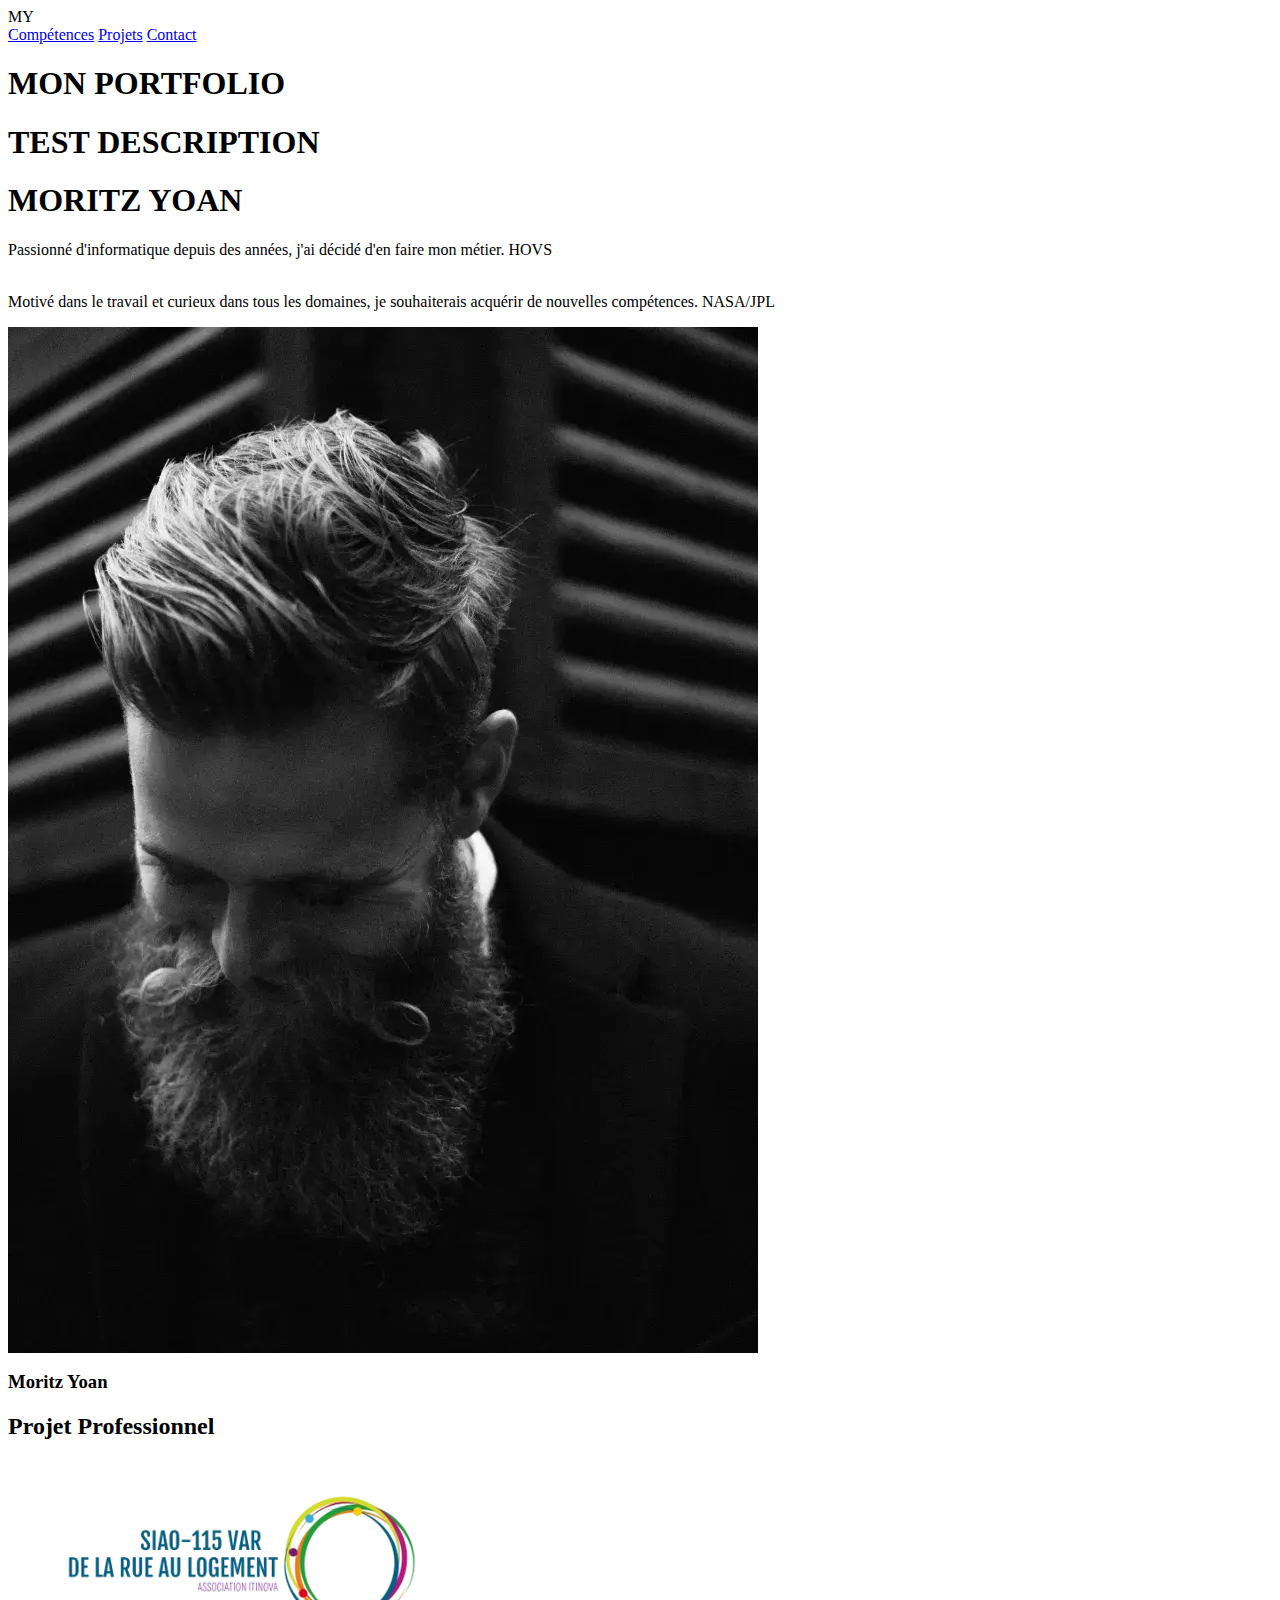
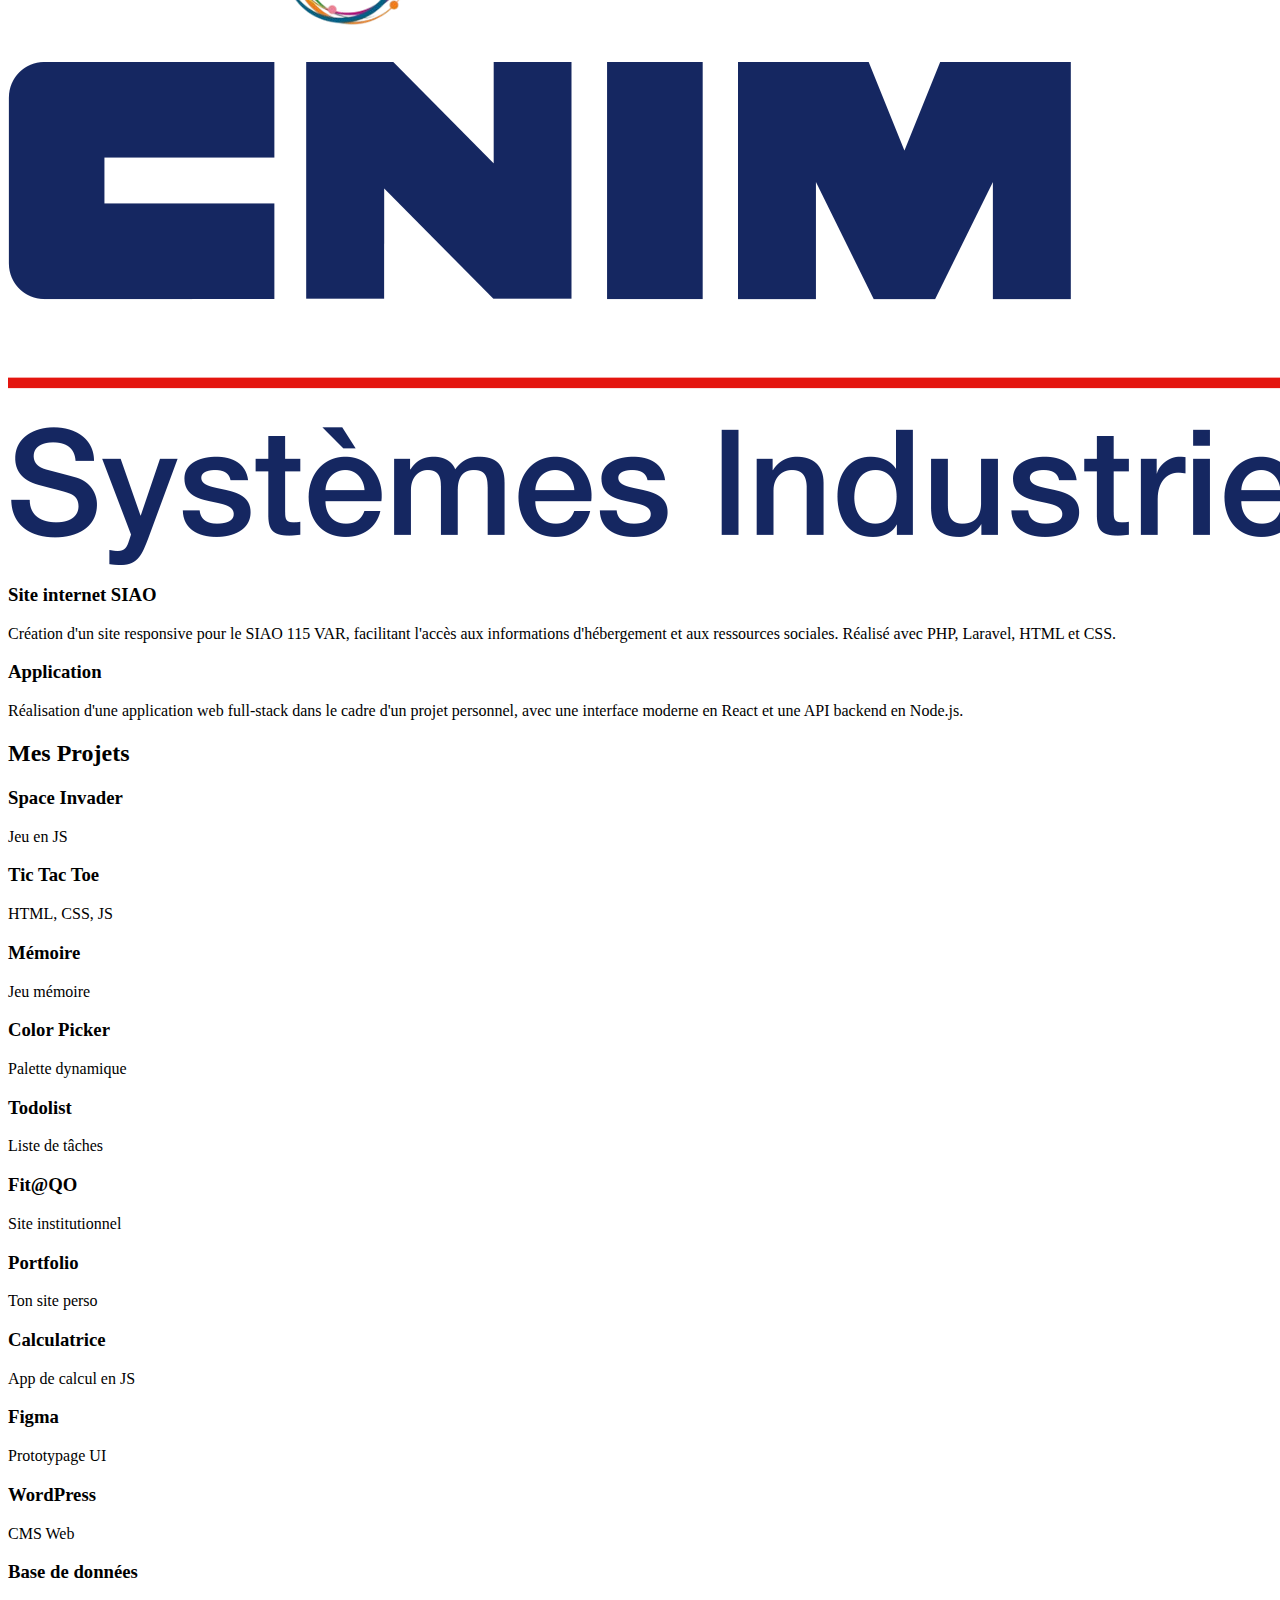
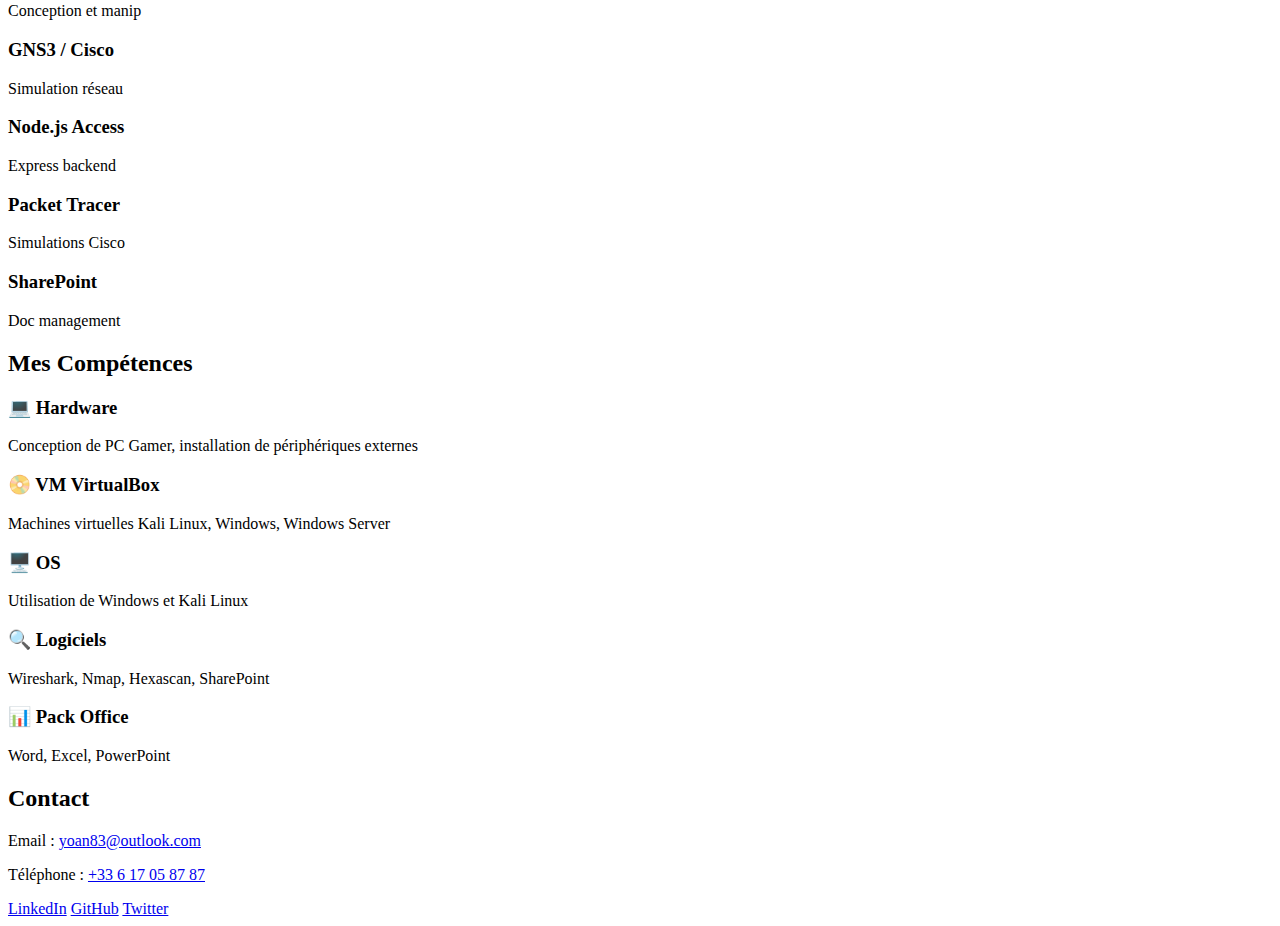
==== index.html @ 1854c8d6 "maj" ====
<html lang="fr">
<!DOCTYPE html>
<head>
    <meta charset="UTF-8">
    <meta name="viewport" content="width=device-width, initial-scale=1.0">
    <title>Portfolio - Votre Nom</title>
    <link rel="stylesheet" href="style.css">
    <link rel="stylesheet" href="https://unpkg.com/swiper/swiper-bundle.min.css" />
    <link rel="preconnect" href="https://fonts.googleapis.com">
    <link rel="preconnect" href="https://fonts.gstatic.com" crossorigin>
    <link href="https://fonts.googleapis.com/css2?family=Dancing+Script:wght@400..700&family=Open+Sans:ital,wght@0,300..800;1,300..800&display=swap" rel="stylesheet">
    <link href="https://fonts.googleapis.com/css2?family=Space+Grotesk:wght@400;600&display=swap" rel="stylesheet">
</head>
<body>
    <div class="arriere_plan">
        <div class="section_principal">

            <!-- SIDEBAR NAVIGATION -->
            <aside class="nav-column">
                <div class="logo">MY</div>
                <nav class="nav-links">
                    <a href="#competences">Compétences</a>
                    <a href="#projets">Projets</a>
                    <a href="#contact">Contact</a>
                </nav>
            </aside>

            <!-- TITRE -->
            
            <section class="section_titre">
                <h1 id="titre">MON PORTFOLIO<h1>
                <h1 id="sous_titre">TEST DESCRIPTION</h1>
                <h1 id="nom">MORITZ YOAN</h1>
            </section>

            <!-- PRESENTATION -->

            <section class="section_presentation">
                <div class="column-1">
                    <p id="presentation_1">
                        Passionné d'informatique depuis des années, j'ai décidé d'en faire mon métier. 
                        <span class="font_pwklpjrm">HOVS</span>
                    </p>
                    <p id="presentation_2">
                        <br>Motivé dans le travail et curieux dans tous les domaines, je souhaiterais acquérir de nouvelles compétences.                    
                        <span class="font_pwklpjrm">NASA/JPL</span>
                    </p>
                </div>
                <div class="column-2"></div>
                <div class="column-3">
                    <div class="profile-box">
                        <img src="/Image/HOVS-Portrait.webp" alt="Photo de Moritz Yoan" class="profile-pic" />
                        <h3>Moritz Yoan</h3>
                    </div>
                </div>
            </section>

            <!-- EXPERIENCE PRO -->

            <section class="section_pro">

                <div class="title_pro">
                    <h2>Projet Professionnel</h2>
                </div>
                
                <section class="carousel">
                    <div class="carousel-wrapper">
                      <div class="carousel-slide"><img src="/Image/logo_SIAO.png" alt="Projet 1"></div>
                      <div class="carousel-slide"><img src="/Image/CSI.png" alt="Projet 2"></div>
                    </div>
                </section>
                  

                <section class="section_projet_pro">
                    <div class="grid-item">
                      <h3>Site internet SIAO</h3>
                      <p>Création d'un site responsive pour le SIAO 115 VAR, facilitant l'accès aux informations d'hébergement et aux ressources sociales.
                        Réalisé avec PHP, Laravel, HTML et CSS.</p>
                    </div>
                    <div class="grid-item">
                      <h3>Application</h3>
                      <p>Réalisation d'une application web full-stack dans le cadre d'un projet personnel, avec une interface moderne en React et une API backend en Node.js.</p>
                    </div>
                </section>

            </section>

            <!-- SCOOL -->

            <section class="section_scool">

                <div class="section_mes_projet">
                    <h2 class="section-title">Mes Projets</h2>

                    <div class="grid">
                        <div class="grid-item"><h3>Space Invader</h3><p>Jeu en JS</p></div>
                        <div class="grid-item"><h3>Tic Tac Toe</h3><p>HTML, CSS, JS</p></div>
                        <div class="grid-item"><h3>Mémoire</h3><p>Jeu mémoire</p></div>
                        <div class="grid-item"><h3>Color Picker</h3><p>Palette dynamique</p></div>
                        <div class="grid-item"><h3>Todolist</h3><p>Liste de tâches</p></div>
                        <div class="grid-item"><h3>Fit@QO</h3><p>Site institutionnel</p></div>
                        <div class="grid-item"><h3>Portfolio</h3><p>Ton site perso</p></div>
                        <div class="grid-item"><h3>Calculatrice</h3><p>App de calcul en JS</p></div>
                        <div class="grid-item"><h3>Figma</h3><p>Prototypage UI</p></div>
                        <div class="grid-item"><h3>WordPress</h3><p>CMS Web</p></div>
                        <div class="grid-item"><h3>Base de données</h3><p>Conception et manip</p></div>
                        <div class="grid-item"><h3>GNS3 / Cisco</h3><p>Simulation réseau</p></div>
                        <div class="grid-item"><h3>Node.js Access</h3><p>Express backend</p></div>
                        <div class="grid-item"><h3>Packet Tracer</h3><p>Simulations Cisco</p></div>
                        <div class="grid-item"><h3>SharePoint</h3><p>Doc management</p></div>
                    </div>
                </div>
            </section>
            
            <!-- MES COMPETENCES -->

            <section class="section_competence">
                <div class="competences">
                    <h2 class="section-title">Mes Compétences</h2>
                    <div class="grid">
                        <div class="grid-item">
                            <h3>💻 Hardware</h3>
                            <p>Conception de PC Gamer, installation de périphériques externes</p>
                        </div>
                        <div class="grid-item">
                            <h3>📀 VM VirtualBox</h3>
                            <p>Machines virtuelles Kali Linux, Windows, Windows Server</p>
                        </div>
                        <div class="grid-item">
                            <h3>🖥️ OS</h3>
                            <p>Utilisation de Windows et Kali Linux</p>
                        </div>
                        <div class="grid-item">
                            <h3>🔍 Logiciels</h3>
                            <p>Wireshark, Nmap, Hexascan, SharePoint</p>
                        </div>
                        <div class="grid-item">
                            <h3>📊 Pack Office</h3>
                            <p>Word, Excel, PowerPoint</p>
                        </div>
                    </div>
                </div>
            </section>
            

            
            
            <!-- CONTACT -->
            <footer class="footer" id="contact">
                <h2>Contact</h2>
                <p>Email : <a href="mailto:yoan83@outlook.com">yoan83@outlook.com</a></p>
                <p>Téléphone : <a href="tel:+33617058787">+33 6 17 05 87 87</a></p>
                <div class="socials">
                    <a href="https://linkedin.com/in/moritzyoan" target="_blank">LinkedIn</a>
                    <a href="https://github.com/moritzyoan" target="_blank">GitHub</a>
                    <a href="https://twitter.com/moritzyoan" target="_blank">Twitter</a>
                </div>
            </footer>
        </div>
    </div>
    <script src="https://unpkg.com/swiper/swiper-bundle.min.js"></script>
    <script src="https://cdnjs.cloudflare.com/ajax/libs/gsap/3.12.2/gsap.min.js"></script>
    <script src="script.js"></script>
</body> 
</html>
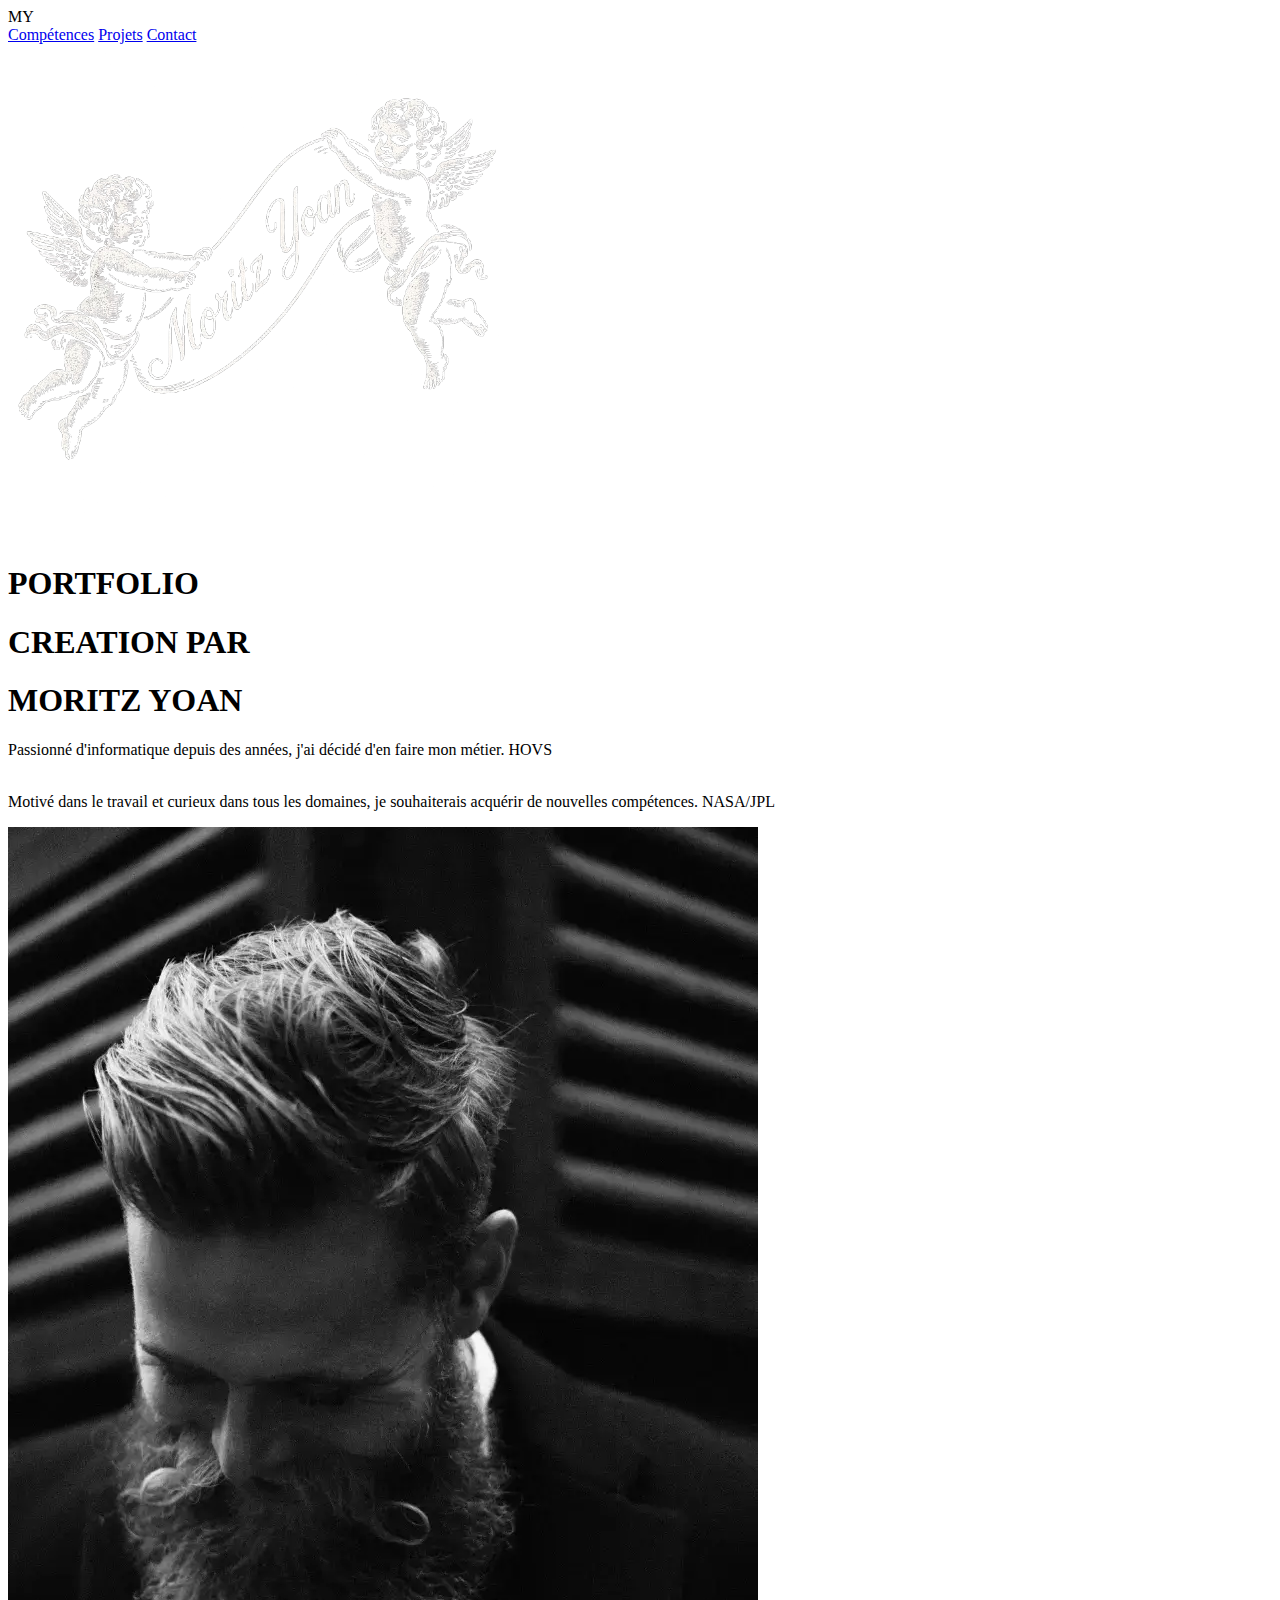
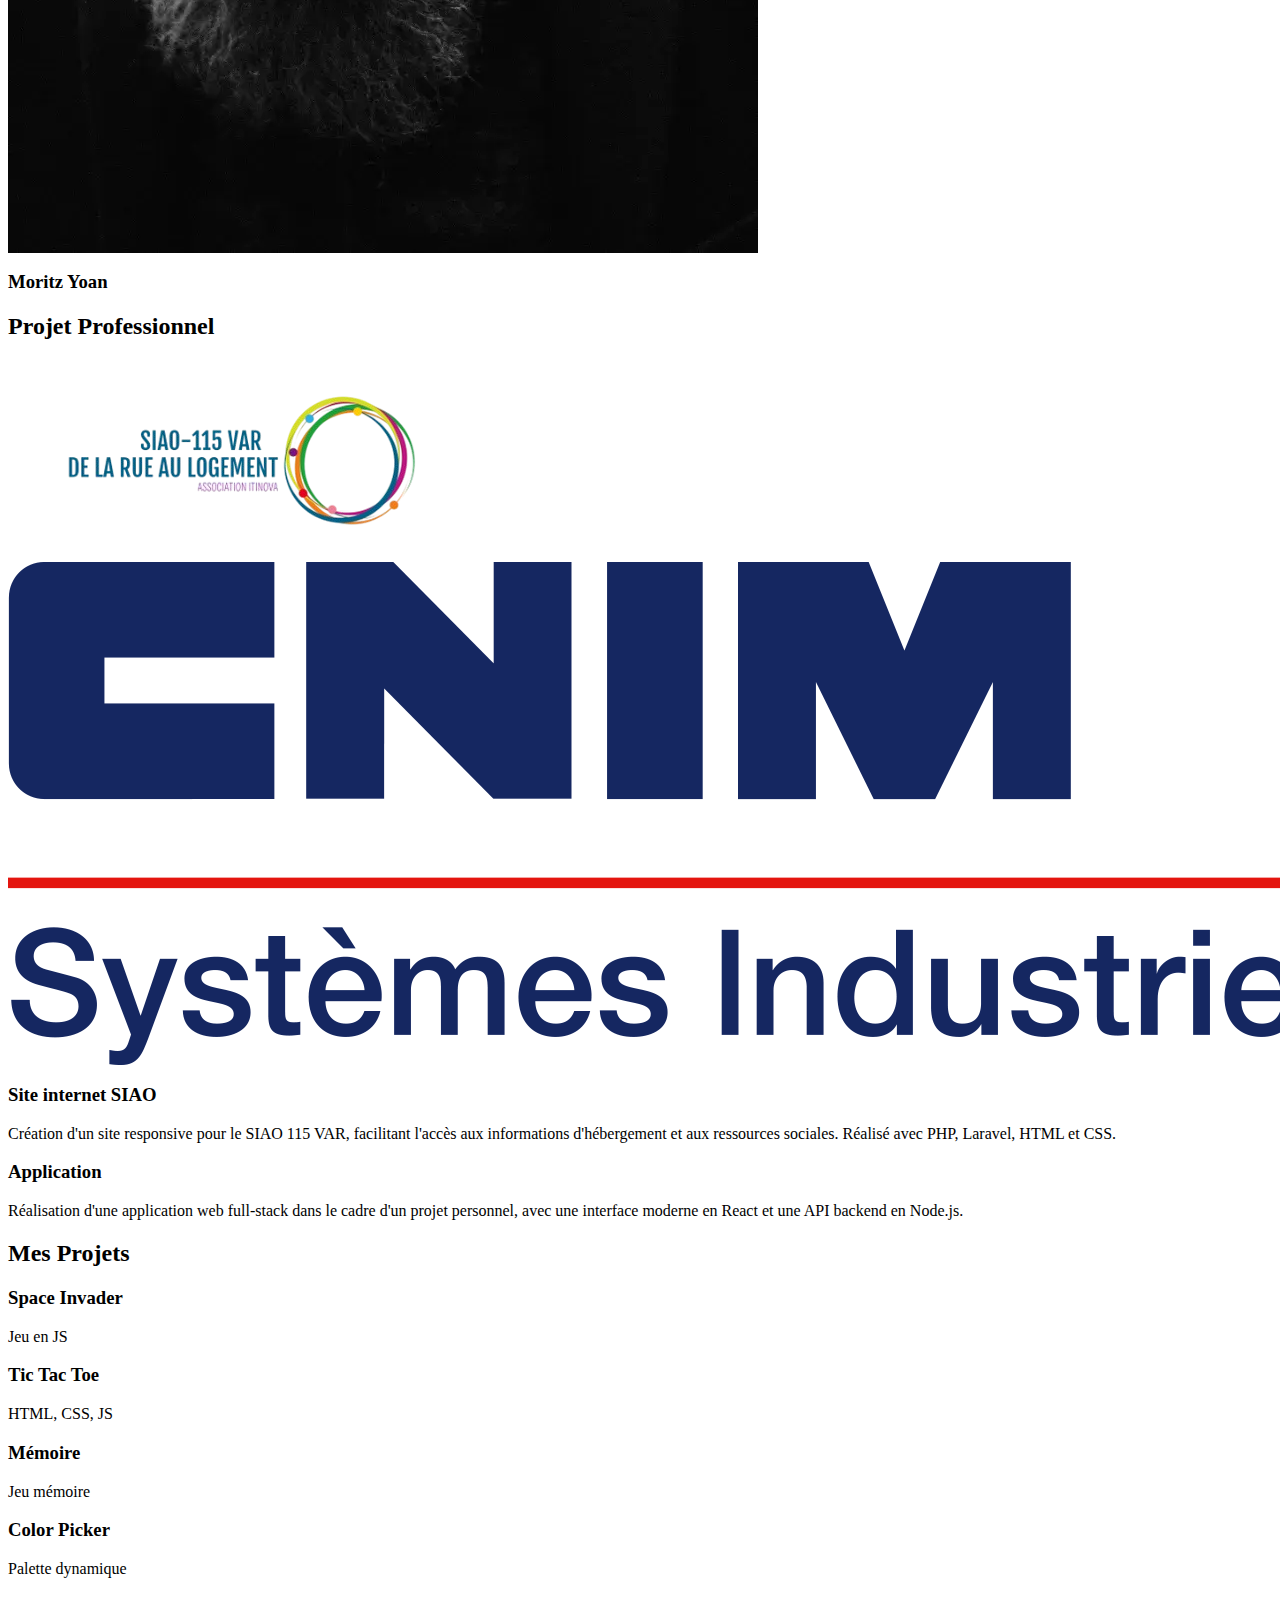
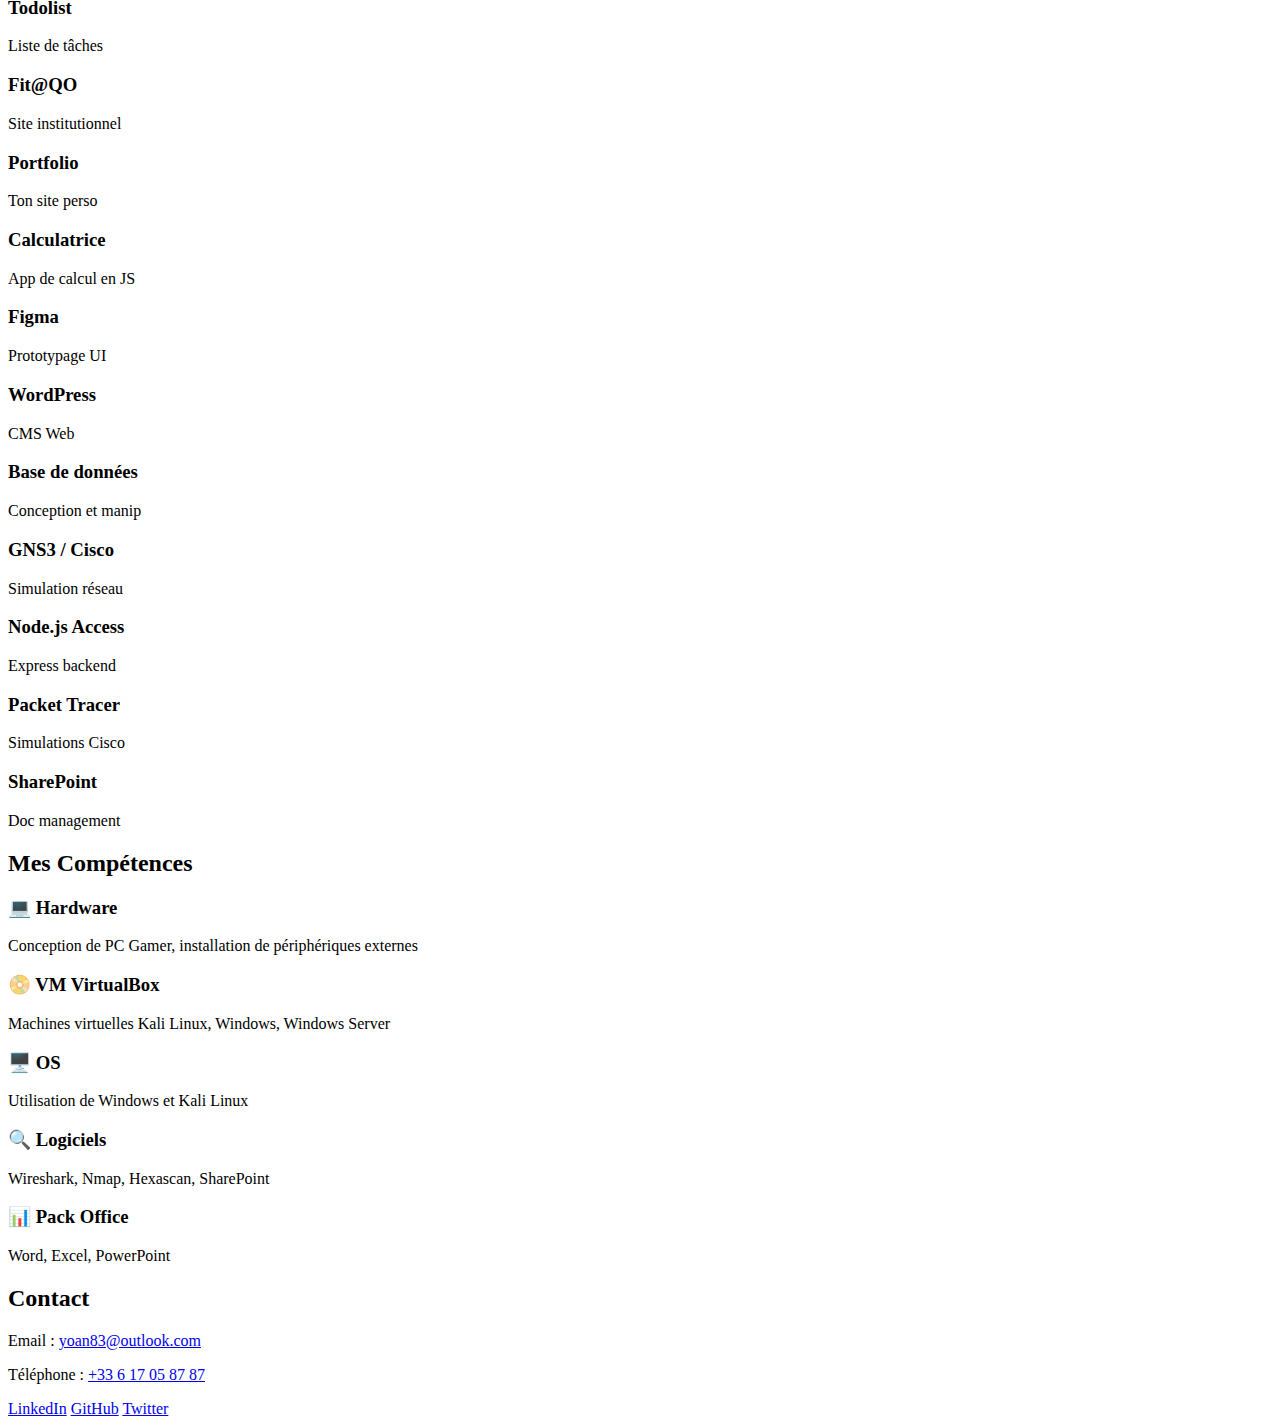
==== commit 6b214915: "maj" ====
--- a/index.html
+++ b/index.html
@@ -25,11 +25,15 @@
                 </nav>
             </aside>
 
+            <section class="logo">
+                <img src="/Image/Logo1.png">
+            </section>
+
             <!-- TITRE -->
             
             <section class="section_titre">
-                <h1 id="titre">MON PORTFOLIO<h1>
-                <h1 id="sous_titre">TEST DESCRIPTION</h1>
+                <h1 id="titre">PORTFOLIO<h1>
+                <h1 id="sous_titre">CREATION PAR</h1>
                 <h1 id="nom">MORITZ YOAN</h1>
             </section>
 
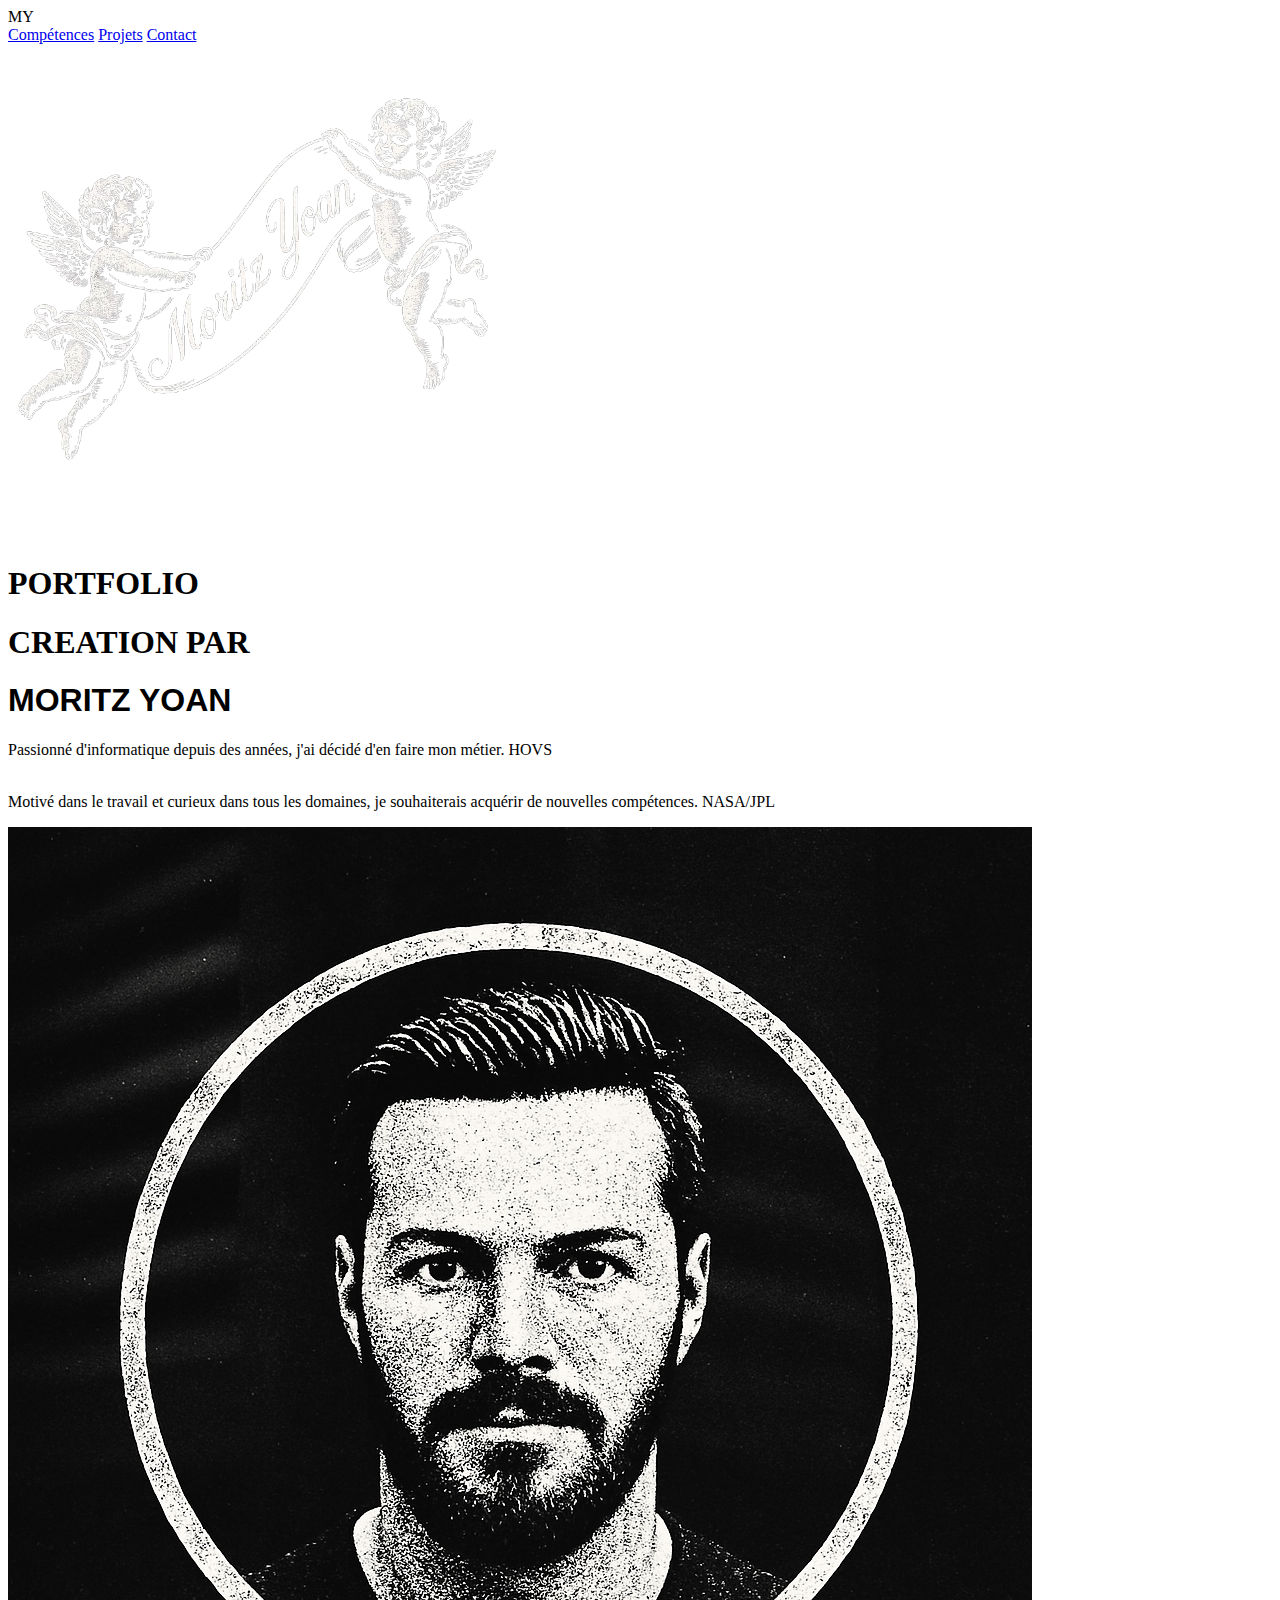
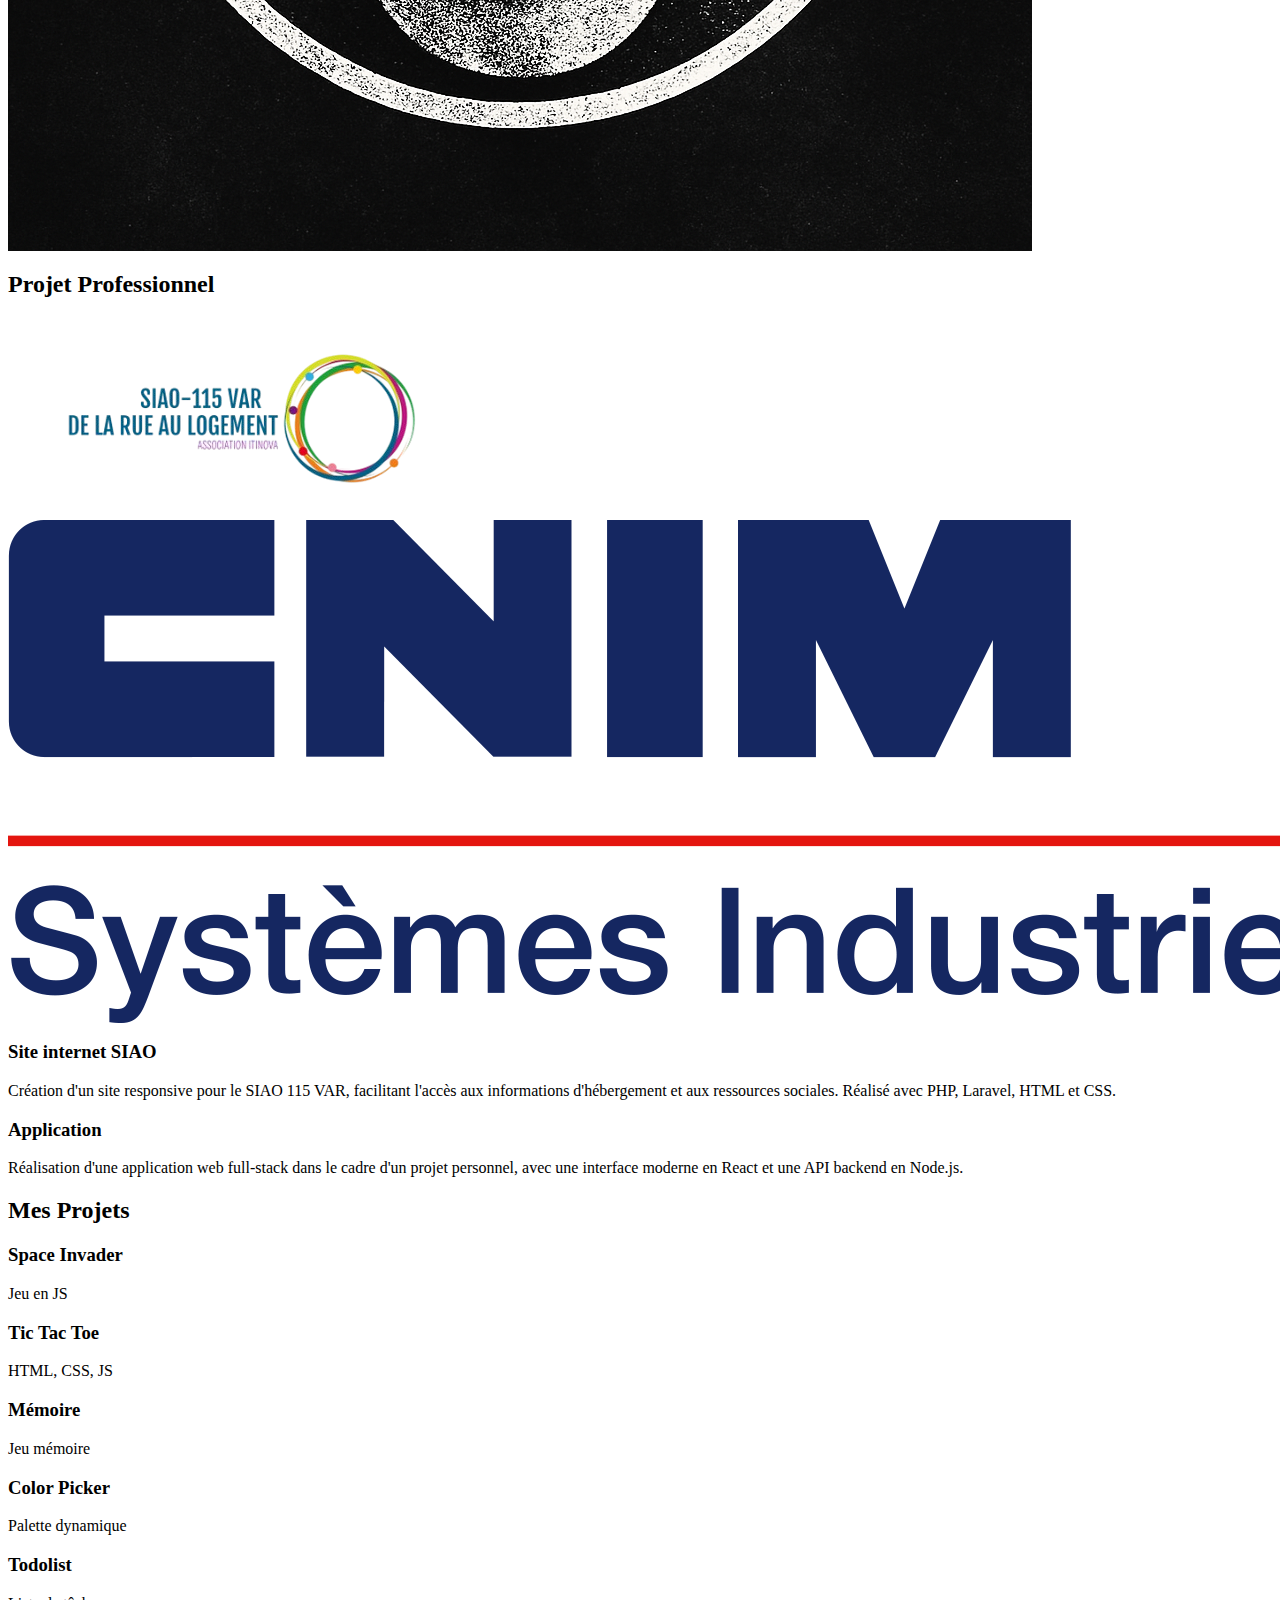
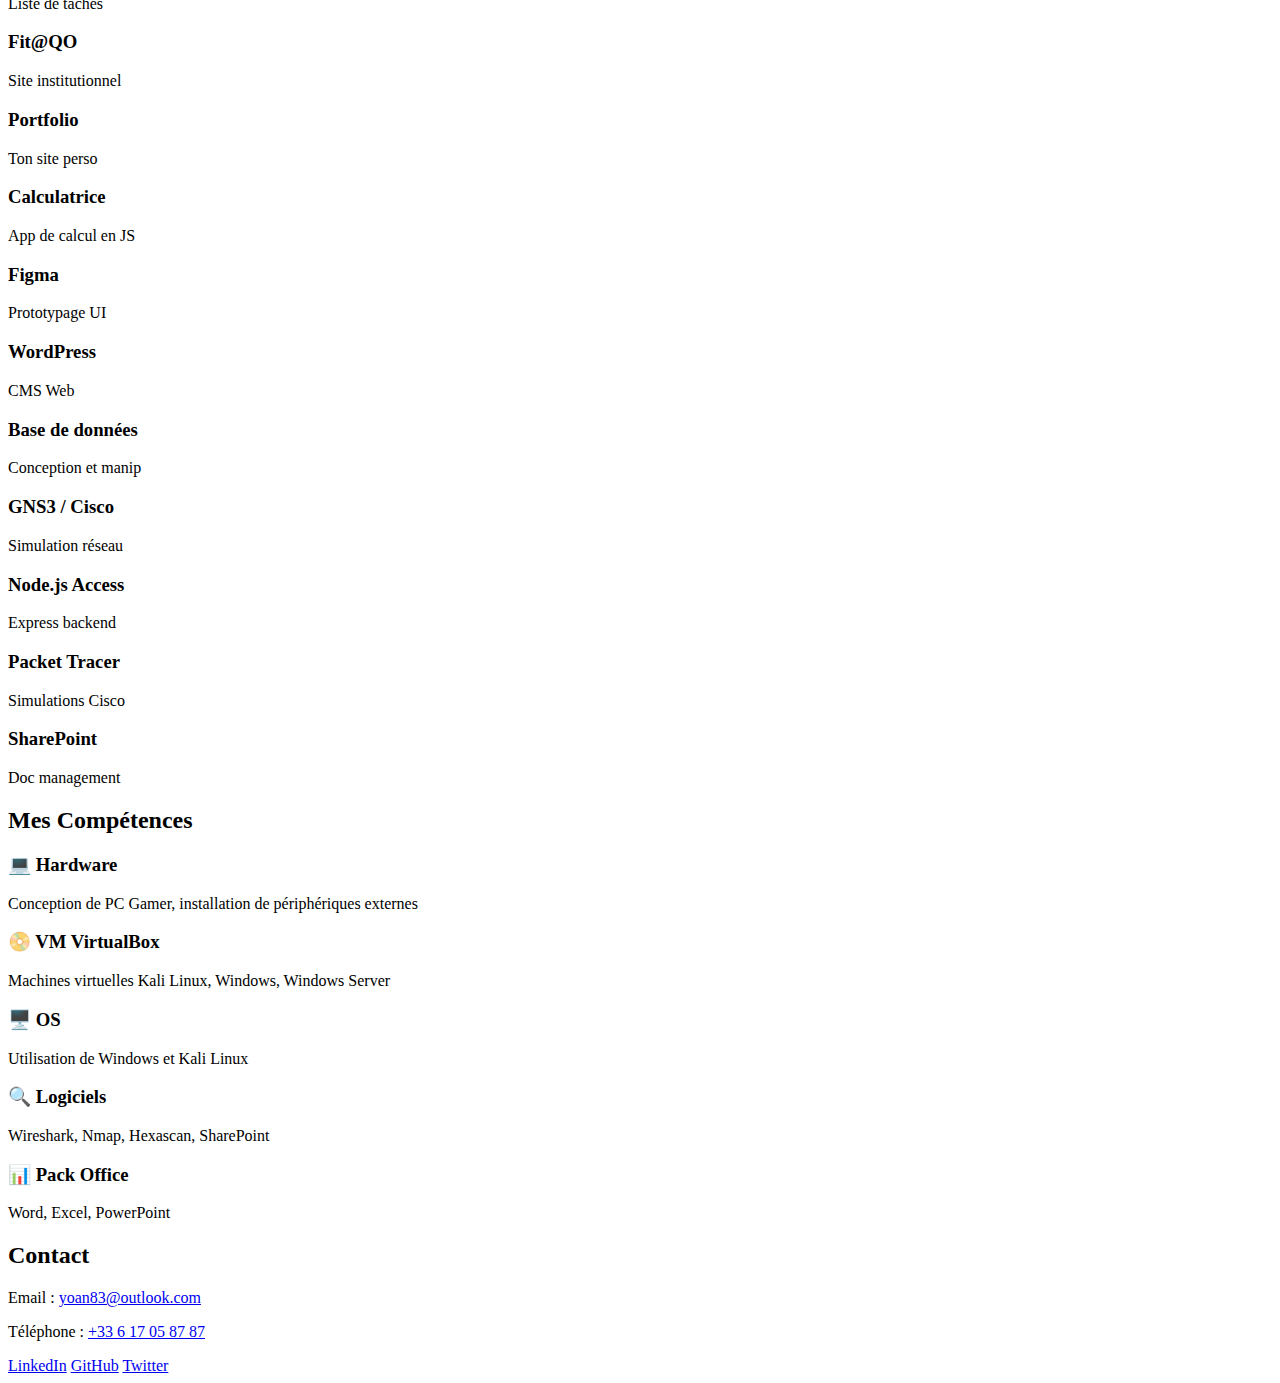
==== commit 062a4bf9: "maj" ====
--- a/index.html
+++ b/index.html
@@ -3,13 +3,10 @@
 <head>
     <meta charset="UTF-8">
     <meta name="viewport" content="width=device-width, initial-scale=1.0">
-    <title>Portfolio - Votre Nom</title>
+    <title>Logo Stylisé</title>
+    <title>Portfolio MORITZ Yoan</title>
     <link rel="stylesheet" href="style.css">
-    <link rel="stylesheet" href="https://unpkg.com/swiper/swiper-bundle.min.css" />
-    <link rel="preconnect" href="https://fonts.googleapis.com">
-    <link rel="preconnect" href="https://fonts.gstatic.com" crossorigin>
-    <link href="https://fonts.googleapis.com/css2?family=Dancing+Script:wght@400..700&family=Open+Sans:ital,wght@0,300..800;1,300..800&display=swap" rel="stylesheet">
-    <link href="https://fonts.googleapis.com/css2?family=Space+Grotesk:wght@400;600&display=swap" rel="stylesheet">
+    <link rel="stylesheet" href="/stylesheet.css">
 </head>
 <body>
     <div class="arriere_plan">
@@ -32,9 +29,10 @@
             <!-- TITRE -->
             
             <section class="section_titre">
+
                 <h1 id="titre">PORTFOLIO<h1>
                 <h1 id="sous_titre">CREATION PAR</h1>
-                <h1 id="nom">MORITZ YOAN</h1>
+                <h1 id="nom" style="font-family: 'PP Playground', sans-serif;">MORITZ YOAN</h1>
             </section>
 
             <!-- PRESENTATION -->
@@ -53,8 +51,7 @@
                 <div class="column-2"></div>
                 <div class="column-3">
                     <div class="profile-box">
-                        <img src="/Image/HOVS-Portrait.webp" alt="Photo de Moritz Yoan" class="profile-pic" />
-                        <h3>Moritz Yoan</h3>
+                        <img src="/Image/profil.png" alt="Photo de Moritz Yoan" class="profile-pic" />
                     </div>
                 </div>
             </section>
--- a/stylesheet.css
+++ b/stylesheet.css
@@ -0,0 +1,27 @@
+@font-face {
+    font-family: 'PP Playground';
+    src: url('PPPlayground-Light.woff2') format('woff2'),
+        url('PPPlayground-Light.woff') format('woff');
+    font-weight: 300;
+    font-style: italic;
+    font-display: swap;
+}
+
+@font-face {
+    font-family: 'PP Playground';
+    src: url('PPPlayground-Medium.woff2') format('woff2'),
+        url('PPPlayground-Medium.woff') format('woff');
+    font-weight: 500;
+    font-style: italic;
+    font-display: swap;
+}
+
+@font-face {
+    font-family: 'PP Playground';
+    src: url('PPPlayground-Thin.woff2') format('woff2'),
+        url('PPPlayground-Thin.woff') format('woff');
+    font-weight: 100;
+    font-style: italic;
+    font-display: swap;
+}
+
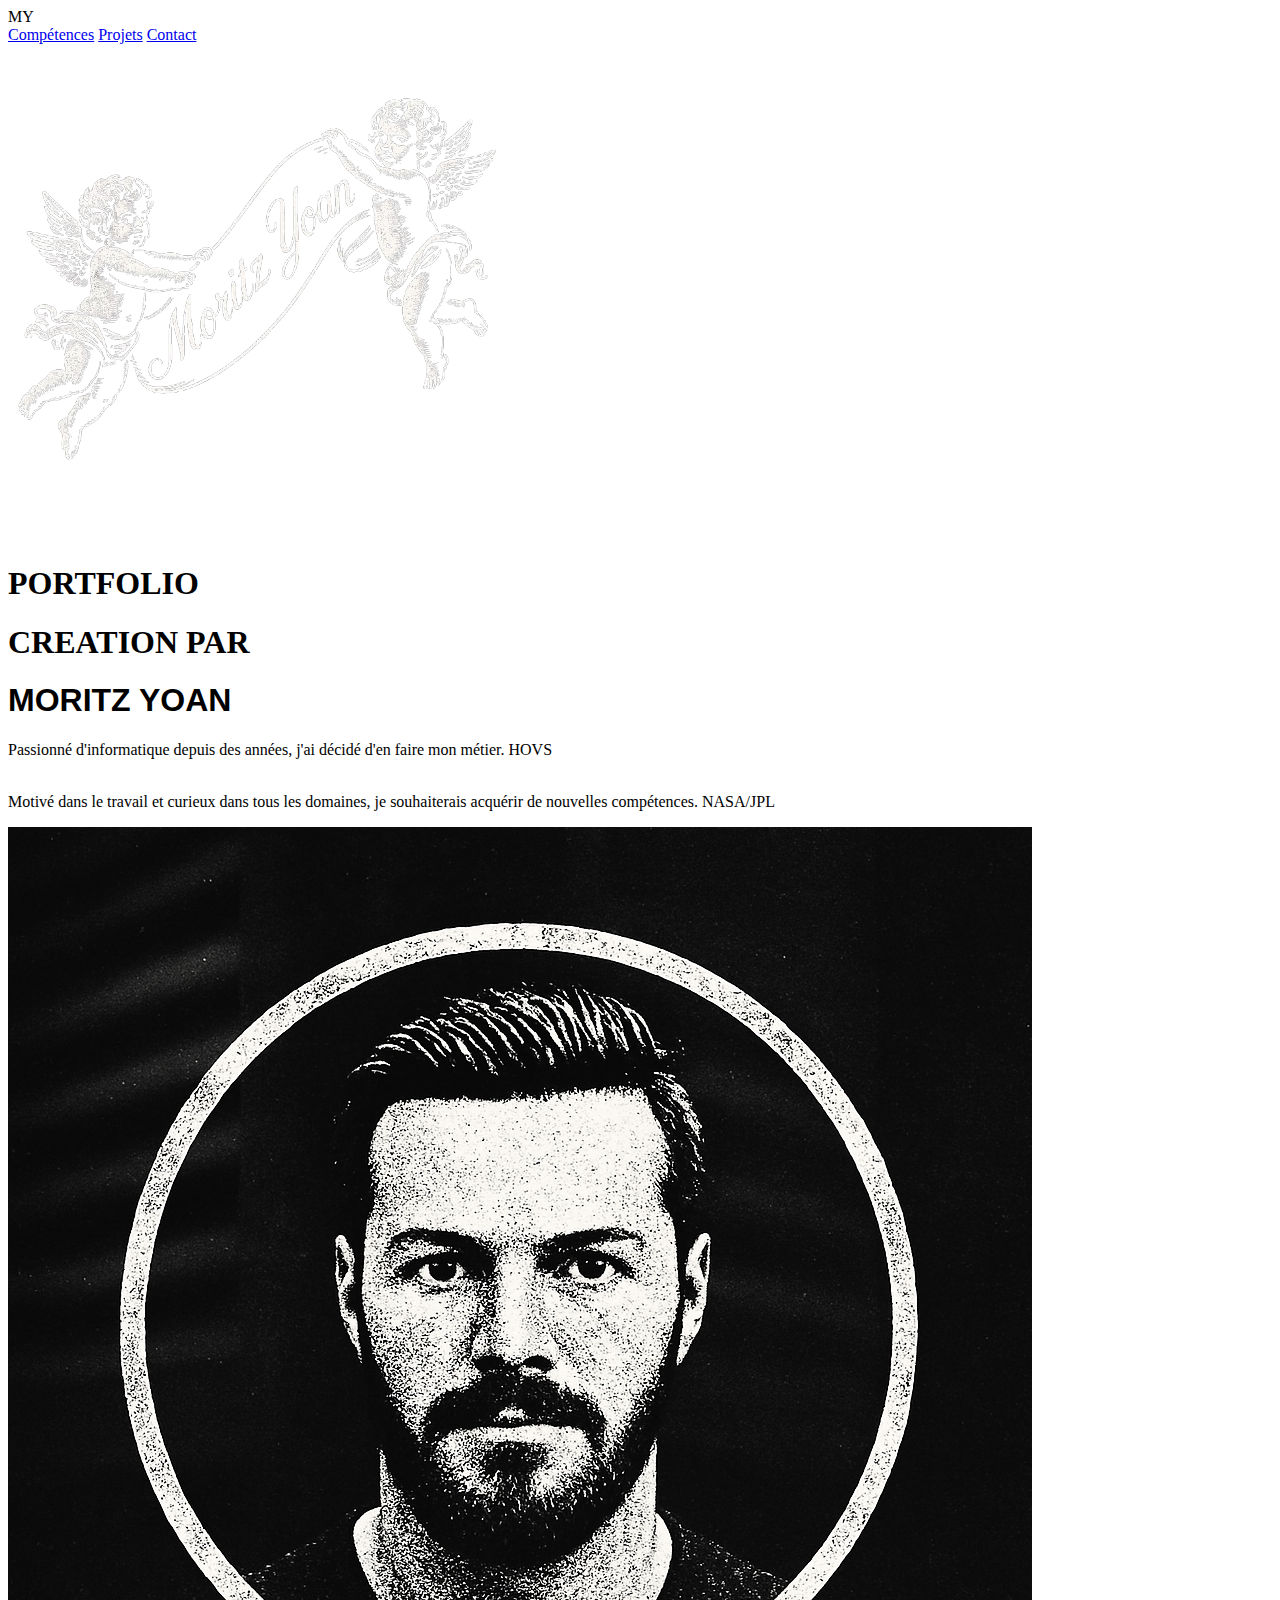
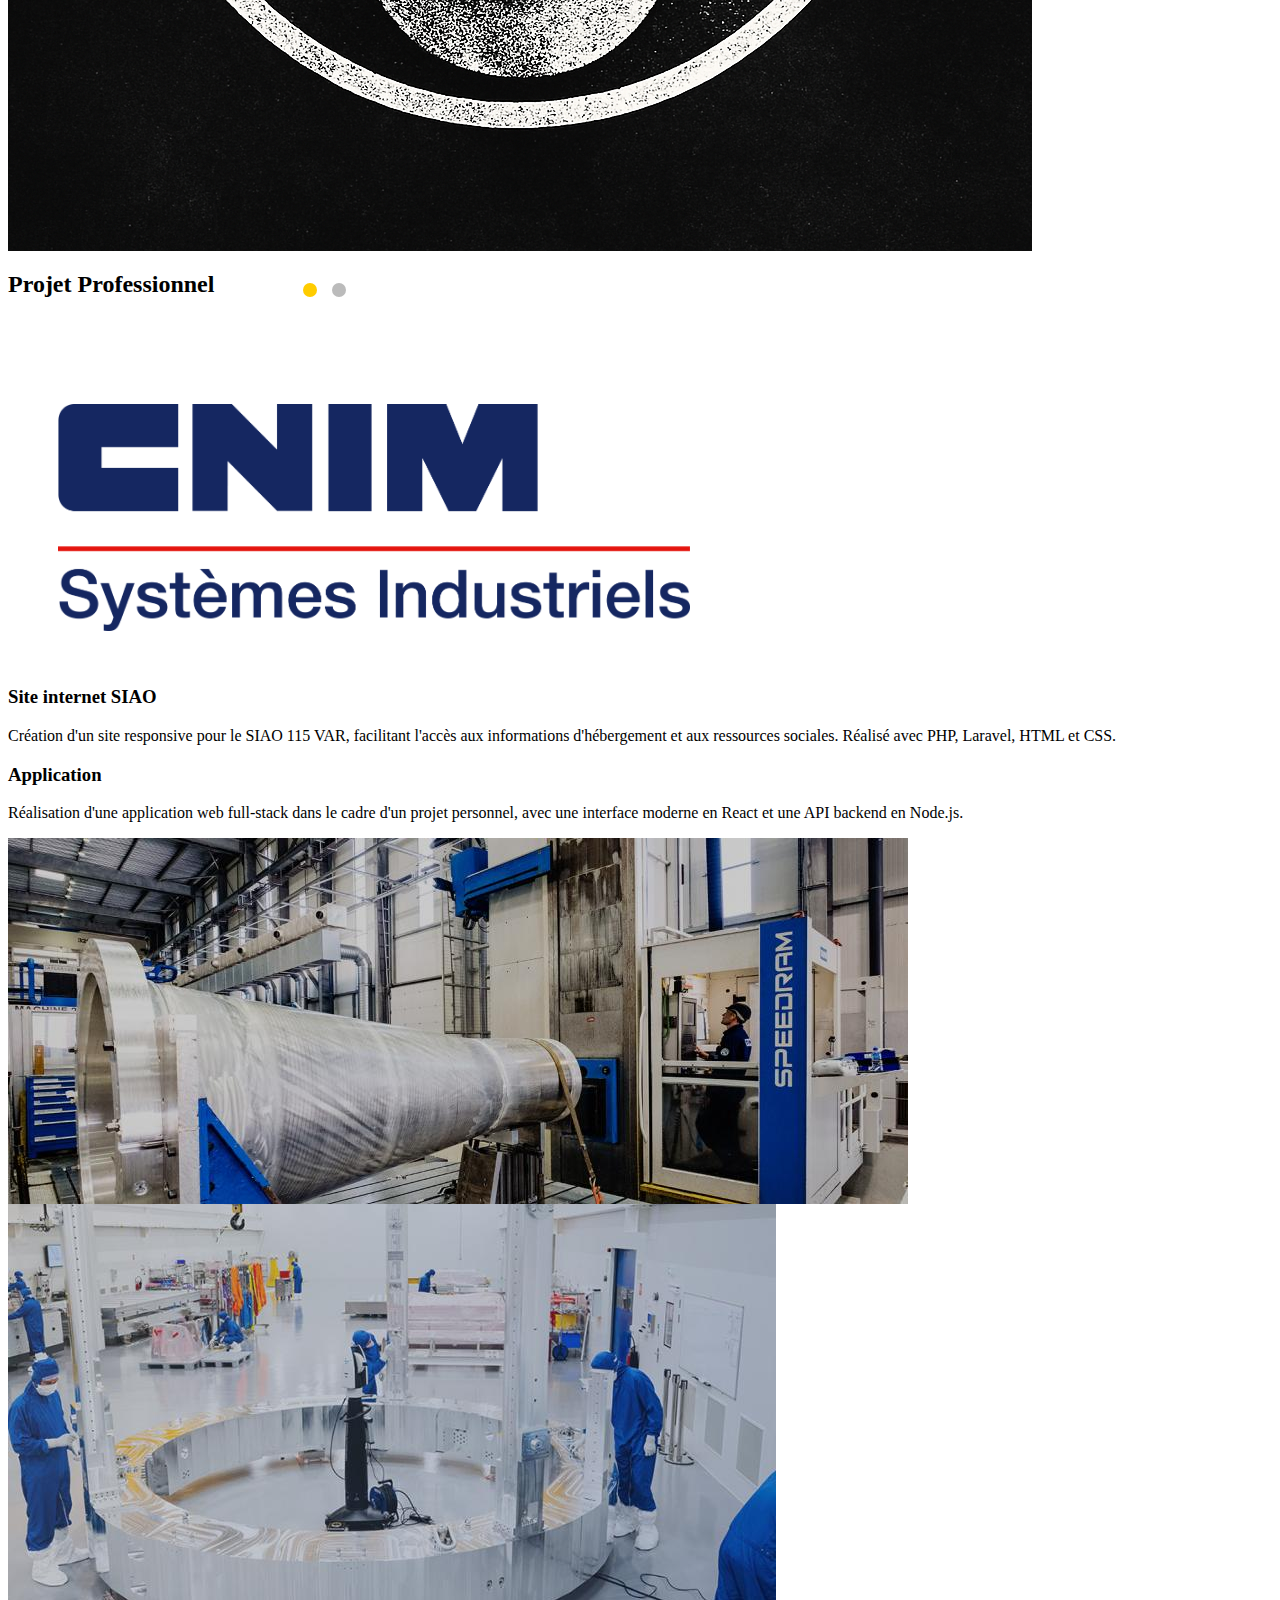
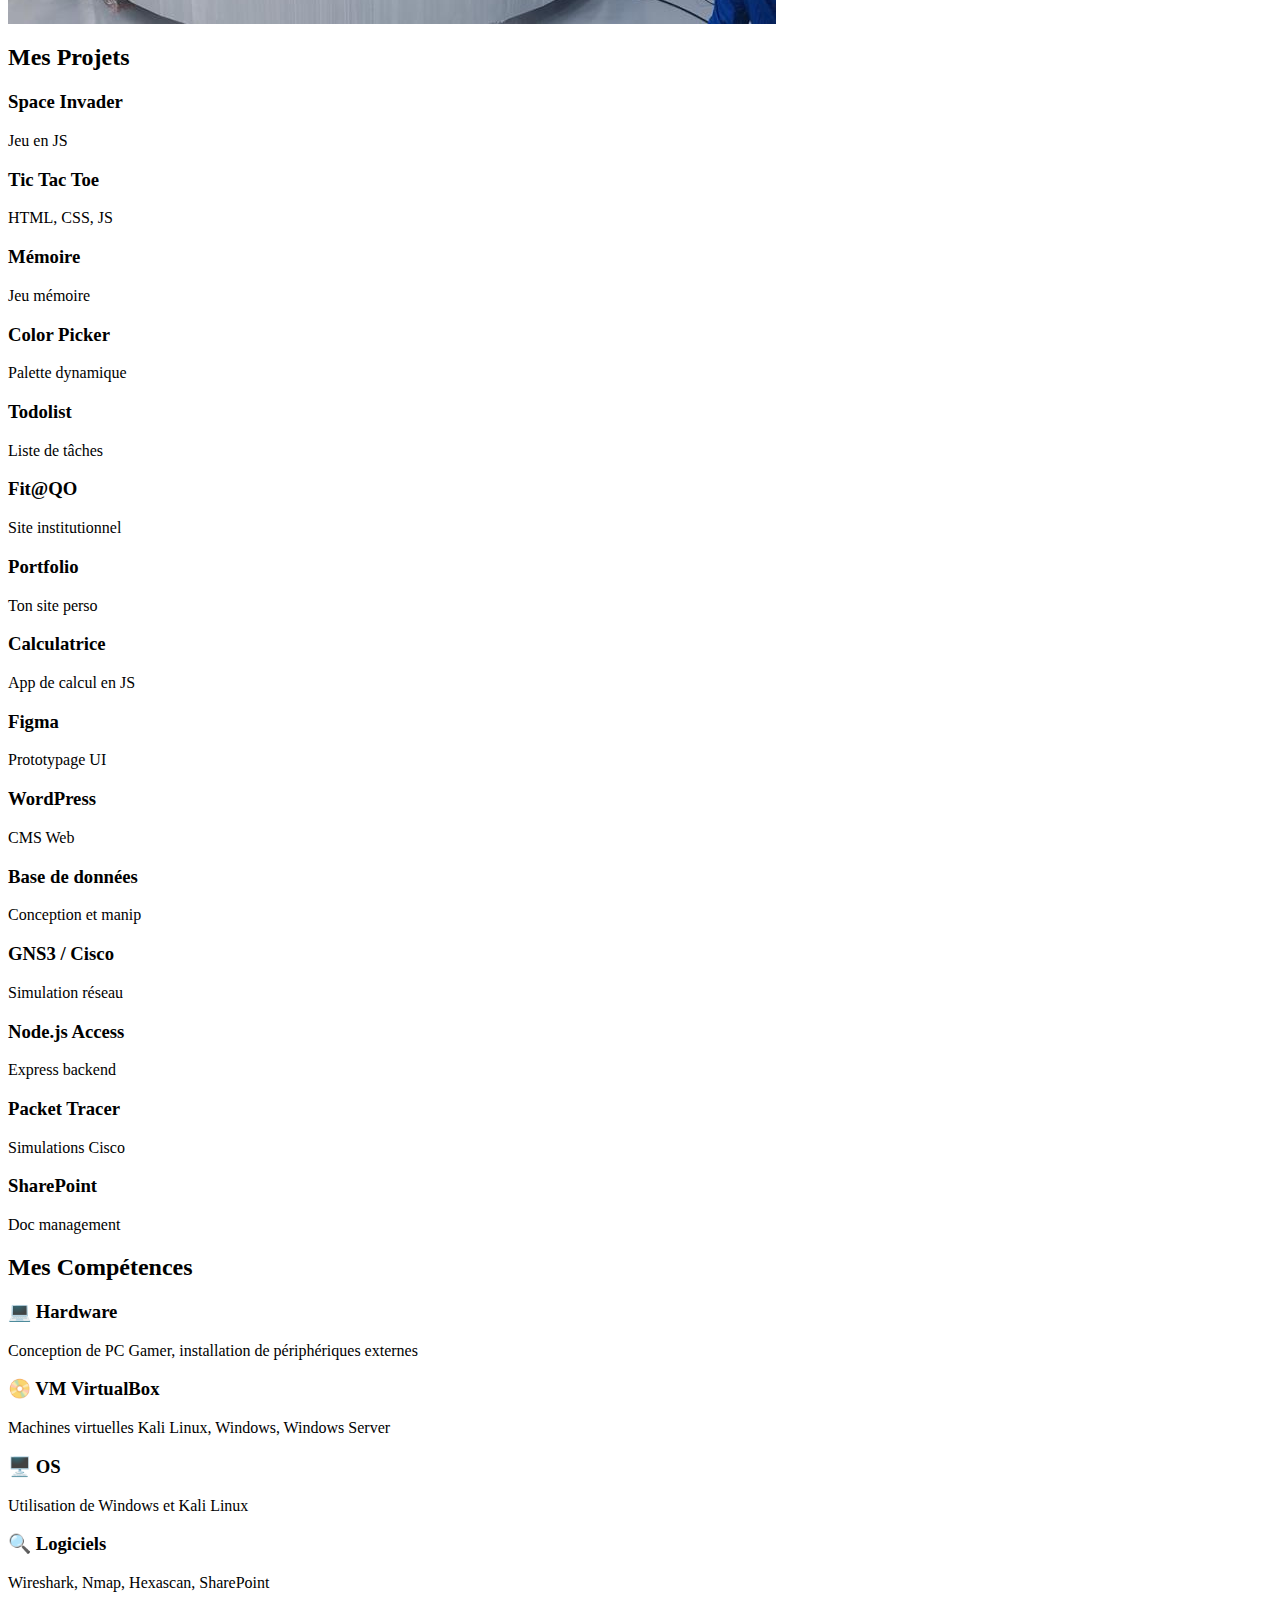
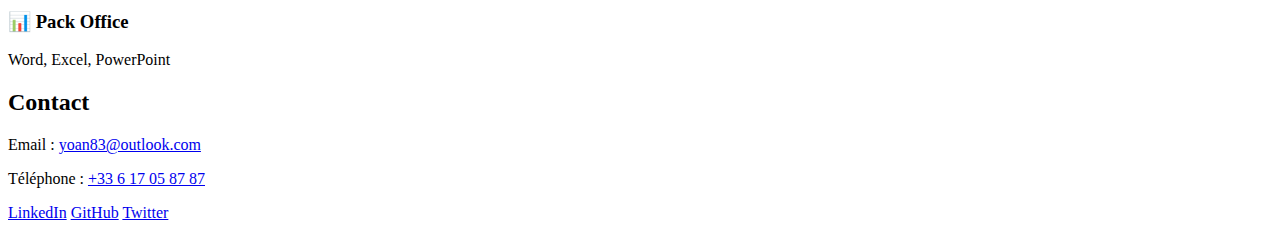
==== commit 78f30caa: "maj" ====
--- a/index.html
+++ b/index.html
@@ -1,17 +1,18 @@
 <html lang="fr">
-<!DOCTYPE html>
-<head>
-    <meta charset="UTF-8">
-    <meta name="viewport" content="width=device-width, initial-scale=1.0">
-    <title>Logo Stylisé</title>
-    <title>Portfolio MORITZ Yoan</title>
-    <link rel="stylesheet" href="style.css">
-    <link rel="stylesheet" href="/stylesheet.css">
+    <!DOCTYPE html>
+    <head>
+        <meta charset="UTF-8">
+        <meta name="viewport" content="width=device-width, initial-scale=1.0">
+        <title>Logo Stylisé</title>
+        <title>Portfolio MORITZ Yoan</title>
+        <link rel="stylesheet" href="style.css">
+        <link rel="stylesheet" href="/stylesheet.css">
+        <link rel="stylesheet" href="/Style/carousel.css">
 </head>
 <body>
     <div class="arriere_plan">
         <div class="section_principal">
-
+            
             <!-- SIDEBAR NAVIGATION -->
             <aside class="nav-column">
                 <div class="logo">MY</div>
@@ -21,22 +22,22 @@
                     <a href="#contact">Contact</a>
                 </nav>
             </aside>
-
+            
             <section class="logo">
                 <img src="/Image/Logo1.png">
             </section>
-
+            
             <!-- TITRE -->
             
             <section class="section_titre">
-
+                
                 <h1 id="titre">PORTFOLIO<h1>
                 <h1 id="sous_titre">CREATION PAR</h1>
                 <h1 id="nom" style="font-family: 'PP Playground', sans-serif;">MORITZ YOAN</h1>
             </section>
 
             <!-- PRESENTATION -->
-
+            
             <section class="section_presentation">
                 <div class="column-1">
                     <p id="presentation_1">
@@ -55,55 +56,72 @@
                     </div>
                 </div>
             </section>
-
+            
             <!-- EXPERIENCE PRO -->
-
+            
             <section class="section_pro">
-
+                
                 <div class="title_pro">
                     <h2>Projet Professionnel</h2>
                 </div>
                 
-                <section class="carousel">
-                    <div class="carousel-wrapper">
-                      <div class="carousel-slide"><img src="/Image/logo_SIAO.png" alt="Projet 1"></div>
-                      <div class="carousel-slide"><img src="/Image/CSI.png" alt="Projet 2"></div>
-                    </div>
+                <section class="carousel_projet">
+                    <form class="carousel-form">
+                        <input type="radio" name="carousel" id="slide1" checked>
+                        <input type="radio" name="carousel" id="slide2">
+                    
+                        <div class="carousel-container">
+                            <label for="slide1" class="carousel-item"><img src="/Image/CSI.png" alt="CSI Atelier 1"></label>
+                            <label for="slide2" class="carousel-item"><img src="/Image/logo_SIAO.png" alt="CSI Atelier 2"></label>
+                        </div>
+                    
+                        <div class="carousel-indicators">
+                            <label for="slide1" class="dot"></label>
+                            <label for="slide2" class="dot"></label>
+                        </div>
+                    </form>
                 </section>
-                  
-
+                
                 <section class="section_projet_pro">
                     <div class="grid-item">
-                      <h3>Site internet SIAO</h3>
-                      <p>Création d'un site responsive pour le SIAO 115 VAR, facilitant l'accès aux informations d'hébergement et aux ressources sociales.
-                        Réalisé avec PHP, Laravel, HTML et CSS.</p>
-                    </div>
-                    <div class="grid-item">
-                      <h3>Application</h3>
-                      <p>Réalisation d'une application web full-stack dans le cadre d'un projet personnel, avec une interface moderne en React et une API backend en Node.js.</p>
-                    </div>
+                        <h3>Site internet SIAO</h3>
+                        <p>Création d'un site responsive pour le SIAO 115 VAR, facilitant l'accès aux informations d'hébergement et aux ressources sociales.
+                            Réalisé avec PHP, Laravel, HTML et CSS.</p>
+                        </div>
+                        <div class="grid-item">
+                            <h3>Application</h3>
+                            <p>Réalisation d'une application web full-stack dans le cadre d'un projet personnel, avec une interface moderne en React et une API backend en Node.js.</p>
+                        </div>
+                    </section>
+                    
+                    <section class="section_image">
+                        <div class="carousel entreprise-carousel">
+                            <div class="carousel-wrapper entreprise-wrapper">
+                                <div class="carousel2-slide"><img src="/Image/CSI_atelier.png" alt="Image 1"></div>
+                                <div class="carousel2-slide"><img src="/Image/CSI_atelier2.png" alt="Image 2"></div>
+                            </div>
+                        </div>
+                    </section>   
                 </section>
-
-            </section>
-
-            <!-- SCOOL -->
-
-            <section class="section_scool">
-
-                <div class="section_mes_projet">
-                    <h2 class="section-title">Mes Projets</h2>
-
-                    <div class="grid">
-                        <div class="grid-item"><h3>Space Invader</h3><p>Jeu en JS</p></div>
-                        <div class="grid-item"><h3>Tic Tac Toe</h3><p>HTML, CSS, JS</p></div>
-                        <div class="grid-item"><h3>Mémoire</h3><p>Jeu mémoire</p></div>
-                        <div class="grid-item"><h3>Color Picker</h3><p>Palette dynamique</p></div>
-                        <div class="grid-item"><h3>Todolist</h3><p>Liste de tâches</p></div>
-                        <div class="grid-item"><h3>Fit@QO</h3><p>Site institutionnel</p></div>
-                        <div class="grid-item"><h3>Portfolio</h3><p>Ton site perso</p></div>
-                        <div class="grid-item"><h3>Calculatrice</h3><p>App de calcul en JS</p></div>
-                        <div class="grid-item"><h3>Figma</h3><p>Prototypage UI</p></div>
-                        <div class="grid-item"><h3>WordPress</h3><p>CMS Web</p></div>
+                
+                <!-- SCOOL -->
+                
+                <section class="section_scool">
+                    
+                    <div class="section_mes_projet">
+                        <h2 class="section-title">Mes Projets</h2>
+                        
+                        <div class="grid">
+                            <div class="grid-item"><h3>Space Invader</h3><p>Jeu en JS</p></div>
+                            <div class="grid-item"><h3>Tic Tac Toe</h3><p>HTML, CSS, JS</p></div>
+                            <div class="grid-item"><h3>Mémoire</h3><p>Jeu mémoire</p></div>
+                            <div class="grid-item"><h3>Color Picker</h3><p>Palette dynamique</p></div>
+                            <div class="grid-item"><h3>Todolist</h3><p>Liste de tâches</p></div>
+                            <div class="grid-item"><h3>Fit@QO</h3><p>Site institutionnel</p></div>
+                            <div class="grid-item"><h3>Portfolio</h3><p>Ton site perso</p></div>
+                            <div class="grid-item"><h3>Calculatrice</h3><p>App de calcul en JS</p></div>
+                            <div class="grid-item"><h3>Figma</h3><p>Prototypage UI</p></div>
+                            <div class="grid-item"><h3>WordPress</h3><p>CMS Web</p></div>
                         <div class="grid-item"><h3>Base de données</h3><p>Conception et manip</p></div>
                         <div class="grid-item"><h3>GNS3 / Cisco</h3><p>Simulation réseau</p></div>
                         <div class="grid-item"><h3>Node.js Access</h3><p>Express backend</p></div>
@@ -114,7 +132,7 @@
             </section>
             
             <!-- MES COMPETENCES -->
-
+            
             <section class="section_competence">
                 <div class="competences">
                     <h2 class="section-title">Mes Compétences</h2>
@@ -142,10 +160,7 @@
                     </div>
                 </div>
             </section>
-            
-
-            
-            
+    
             <!-- CONTACT -->
             <footer class="footer" id="contact">
                 <h2>Contact</h2>
--- a/Style/carousel.css
+++ b/Style/carousel.css
@@ -0,0 +1,65 @@
+.carousel-container {
+    display: flex;
+    width: 100%;
+    height: 100%;
+    position: relative;
+    margin-top: -50px;
+  }
+  
+  .carousel_projet {
+    position: relative;
+    height: 500px;
+    margin-bottom: -100px;
+  }
+  
+  
+  .carousel-item {
+    flex: 1 0 100%;
+    height: 100%;
+    transition: opacity 0.5s ease;
+    opacity: 0;
+    position: absolute;
+    top: 0;
+    left: 0;
+  }
+  
+  input#slide1:checked ~ .carousel-container label[for="slide1"],
+  input#slide2:checked ~ .carousel-container label[for="slide2"] {
+    opacity: 1;
+    position: relative;
+    z-index: 1;
+  }
+  
+  .carousel-form input[type="radio"] {
+    display: none;
+  }
+  
+  .carousel-indicators {
+    display: flex;
+    justify-content: center;
+    gap: 15px;
+    position: absolute;
+    top: 15px;
+    width: 50%;
+    z-index: 3;
+  }
+  
+  .carousel-indicators .dot {
+    width: 14px;
+    height: 14px;
+    border-radius: 50%;
+    background: #bbb;
+    cursor: pointer;
+  }
+  
+  input#slide1:checked ~ .carousel-indicators label[for="slide1"],
+  input#slide2:checked ~ .carousel-indicators label[for="slide2"] {
+    background: #ffcc00;
+  }
+  
+  .carousel-item img {
+    width: 50%;
+    height: 100%;
+    object-fit: contain;
+    margin-left: 50px;
+  }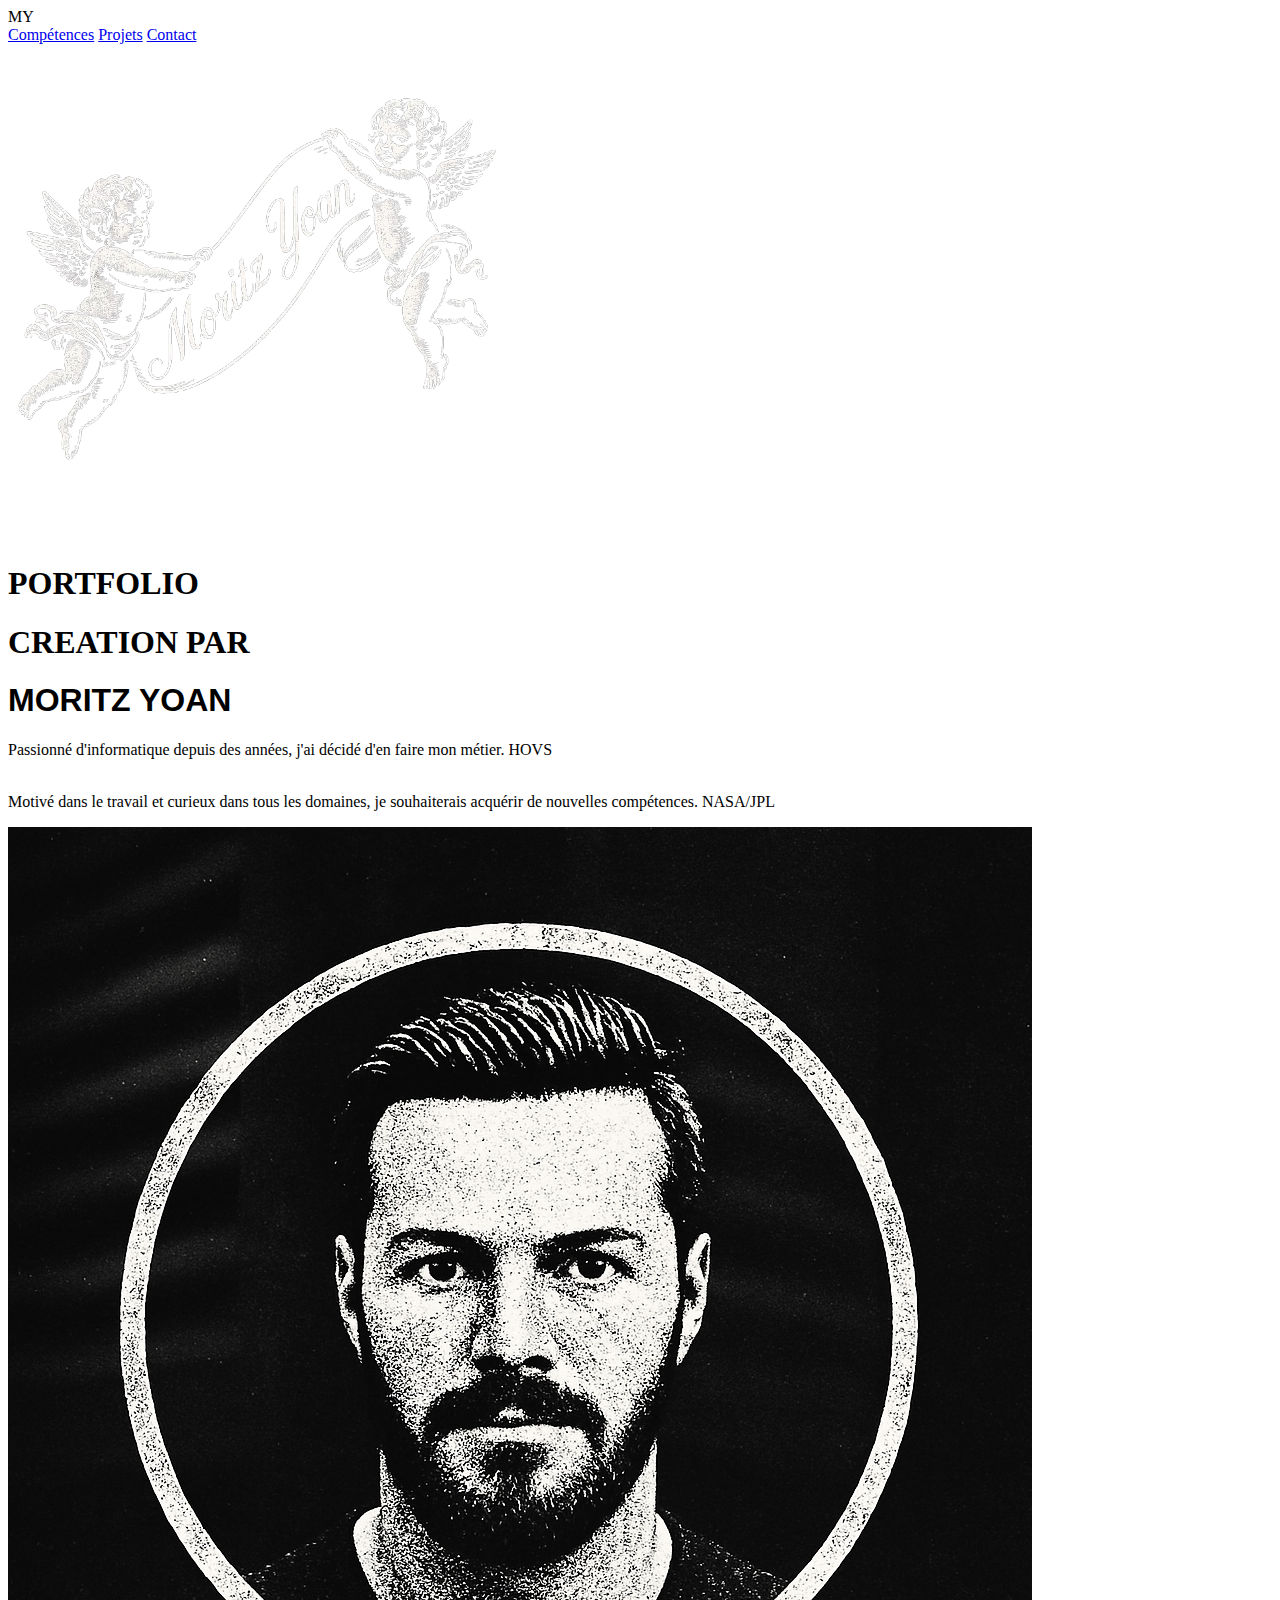
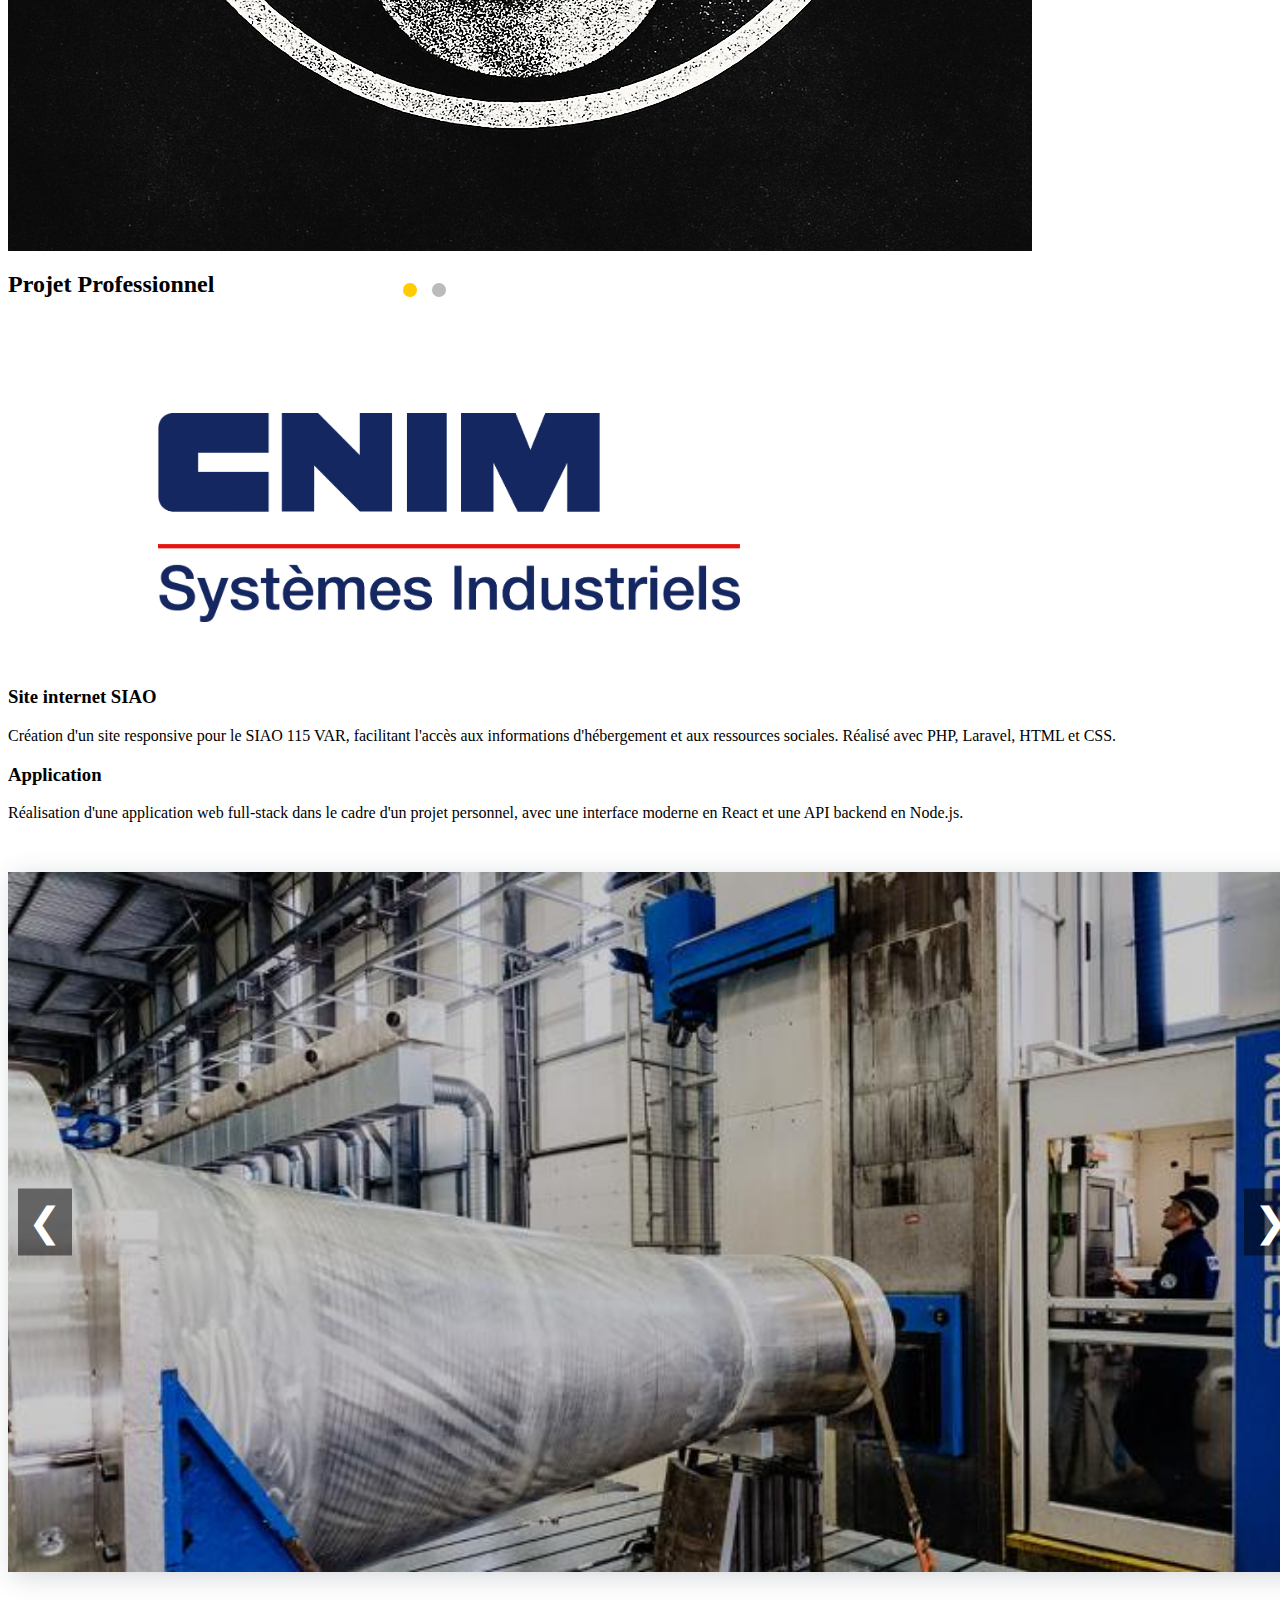
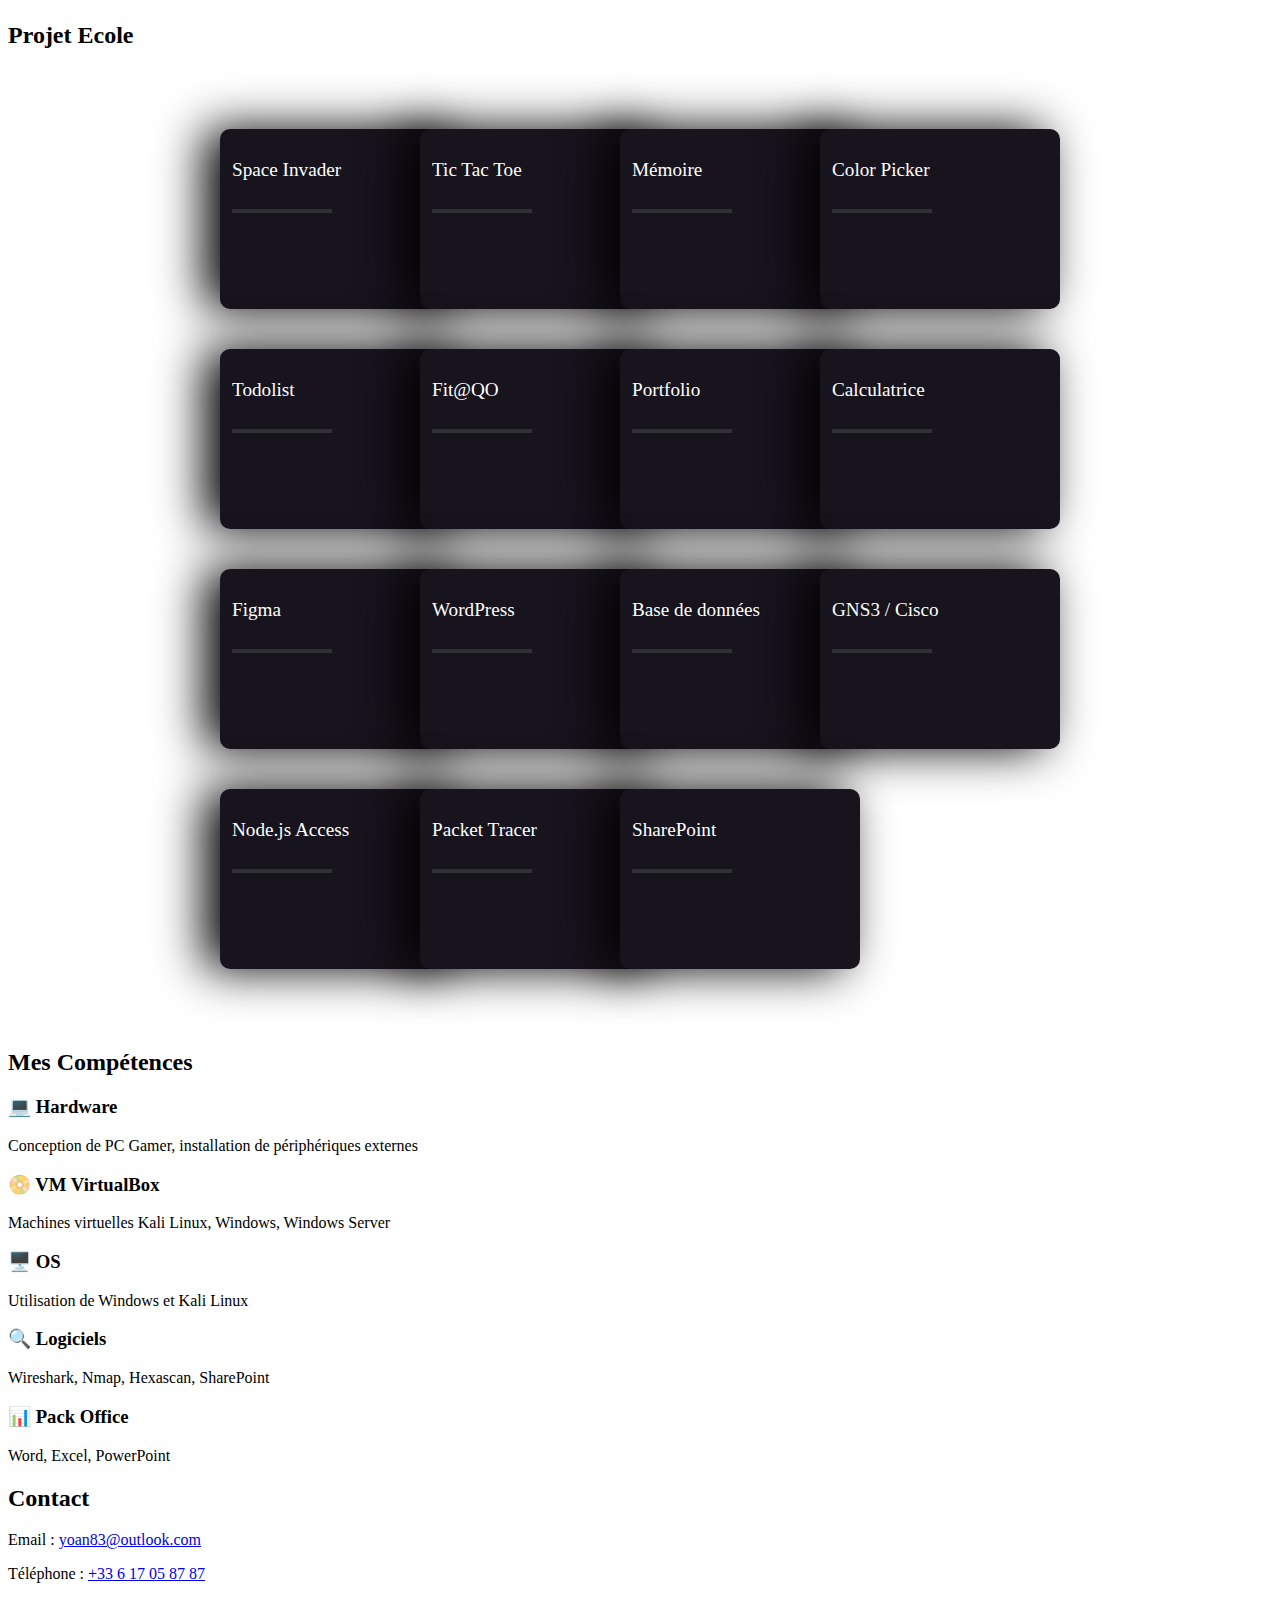
==== commit c20293fa: "css" ====
--- a/index.html
+++ b/index.html
@@ -8,6 +8,8 @@
         <link rel="stylesheet" href="style.css">
         <link rel="stylesheet" href="/stylesheet.css">
         <link rel="stylesheet" href="/Style/carousel.css">
+        <link rel="stylesheet" href="/Style/mes_projet_ecole.css">
+
 </head>
 <body>
     <div class="arriere_plan">
@@ -60,7 +62,6 @@
             <!-- EXPERIENCE PRO -->
             
             <section class="section_pro">
-                
                 <div class="title_pro">
                     <h2>Projet Professionnel</h2>
                 </div>
@@ -95,41 +96,55 @@
                     </section>
                     
                     <section class="section_image">
-                        <div class="carousel entreprise-carousel">
-                            <div class="carousel-wrapper entreprise-wrapper">
-                                <div class="carousel2-slide"><img src="/Image/CSI_atelier.png" alt="Image 1"></div>
-                                <div class="carousel2-slide"><img src="/Image/CSI_atelier2.png" alt="Image 2"></div>
+                        <div class="slider-wrapper">
+                          <div class="arrow left" id="prevSlide">&#10094;</div>
+                      
+                          <div class="slider-container">
+                            <div class="slider-carousel" id="manualCarousel">
+                              <div class="slider-slide"><img src="/Image/CSI_atelier.png" alt="Image 1"></div>
+                              <div class="slider-slide"><img src="/Image/CSI_atelier2.png" alt="Image 2"></div>
                             </div>
-                        </div>
-                    </section>   
+                          </div>
+                      
+                          <div class="arrow right" id="nextSlide">&#10095;</div>
+                        </div>
+                      </section>
+                        
                 </section>
                 
                 <!-- SCOOL -->
-                
+
+                <h2>Projet Ecole</h2>
                 <section class="section_scool">
-                    
-                    <div class="section_mes_projet">
-                        <h2 class="section-title">Mes Projets</h2>
-                        
-                        <div class="grid">
-                            <div class="grid-item"><h3>Space Invader</h3><p>Jeu en JS</p></div>
-                            <div class="grid-item"><h3>Tic Tac Toe</h3><p>HTML, CSS, JS</p></div>
-                            <div class="grid-item"><h3>Mémoire</h3><p>Jeu mémoire</p></div>
-                            <div class="grid-item"><h3>Color Picker</h3><p>Palette dynamique</p></div>
-                            <div class="grid-item"><h3>Todolist</h3><p>Liste de tâches</p></div>
-                            <div class="grid-item"><h3>Fit@QO</h3><p>Site institutionnel</p></div>
-                            <div class="grid-item"><h3>Portfolio</h3><p>Ton site perso</p></div>
-                            <div class="grid-item"><h3>Calculatrice</h3><p>App de calcul en JS</p></div>
-                            <div class="grid-item"><h3>Figma</h3><p>Prototypage UI</p></div>
-                            <div class="grid-item"><h3>WordPress</h3><p>CMS Web</p></div>
-                        <div class="grid-item"><h3>Base de données</h3><p>Conception et manip</p></div>
-                        <div class="grid-item"><h3>GNS3 / Cisco</h3><p>Simulation réseau</p></div>
-                        <div class="grid-item"><h3>Node.js Access</h3><p>Express backend</p></div>
-                        <div class="grid-item"><h3>Packet Tracer</h3><p>Simulations Cisco</p></div>
-                        <div class="grid-item"><h3>SharePoint</h3><p>Doc management</p></div>
-                    </div>
-                </div>
-            </section>
+                    <div class="card-carousel">
+                        <div class="card-row">
+                            <div class="card"><h3 class="title">Space Invader</h3><div class="bar"><div class="emptybar"></div><div class="filledbar"></div></div><div class="circle"><svg width="60" height="60"><circle class="stroke" cx="60" cy="60" r="20" /></svg></div></div>
+                            <div class="card"><h3 class="title">Tic Tac Toe</h3><div class="bar"><div class="emptybar"></div><div class="filledbar"></div></div><div class="circle"><svg width="60" height="60"><circle class="stroke" cx="60" cy="60" r="20" /></svg></div></div>
+                            <div class="card"><h3 class="title">Mémoire</h3><div class="bar"><div class="emptybar"></div><div class="filledbar"></div></div><div class="circle"><svg width="60" height="60"><circle class="stroke" cx="60" cy="60" r="20" /></svg></div></div>
+                            <div class="card"><h3 class="title">Color Picker</h3><div class="bar"><div class="emptybar"></div><div class="filledbar"></div></div><div class="circle"><svg width="60" height="60"><circle class="stroke" cx="60" cy="60" r="20" /></svg></div></div>
+                        </div>
+
+                        <div class="card-row">
+                            <div class="card"><h3 class="title">Todolist</h3><div class="bar"><div class="emptybar"></div><div class="filledbar"></div></div><div class="circle"><svg width="60" height="60"><circle class="stroke" cx="60" cy="60" r="20" /></svg></div></div>
+                            <div class="card"><h3 class="title">Fit@QO</h3><div class="bar"><div class="emptybar"></div><div class="filledbar"></div></div><div class="circle"><svg width="60" height="60"><circle class="stroke" cx="60" cy="60" r="20" /></svg></div></div>
+                            <div class="card"><h3 class="title">Portfolio</h3><div class="bar"><div class="emptybar"></div><div class="filledbar"></div></div><div class="circle"><svg width="60" height="60"><circle class="stroke" cx="60" cy="60" r="20" /></svg></div></div>
+                            <div class="card"><h3 class="title">Calculatrice</h3><div class="bar"><div class="emptybar"></div><div class="filledbar"></div></div><div class="circle"><svg width="60" height="60"><circle class="stroke" cx="60" cy="60" r="20" /></svg></div></div>
+                        </div>
+
+                        <div class="card-row">
+                            <div class="card"><h3 class="title">Figma</h3><div class="bar"><div class="emptybar"></div><div class="filledbar"></div></div><div class="circle"><svg width="60" height="60"><circle class="stroke" cx="60" cy="60" r="20" /></svg></div></div>
+                            <div class="card"><h3 class="title">WordPress</h3><div class="bar"><div class="emptybar"></div><div class="filledbar"></div></div><div class="circle"><svg width="60" height="60"><circle class="stroke" cx="60" cy="60" r="20" /></svg></div></div>
+                            <div class="card"><h3 class="title">Base de données</h3><div class="bar"><div class="emptybar"></div><div class="filledbar"></div></div><div class="circle"><svg width="60" height="60"><circle class="stroke" cx="60" cy="60" r="20" /></svg></div></div>
+                            <div class="card"><h3 class="title">GNS3 / Cisco</h3><div class="bar"><div class="emptybar"></div><div class="filledbar"></div></div><div class="circle"><svg width="60" height="60"><circle class="stroke" cx="60" cy="60" r="20" /></svg></div></div>
+                        </div>
+
+                        <div class="card-row">
+                            <div class="card"><h3 class="title">Node.js Access</h3><div class="bar"><div class="emptybar"></div><div class="filledbar"></div></div><div class="circle"><svg width="60" height="60"><circle class="stroke" cx="60" cy="60" r="20" /></svg></div></div>
+                            <div class="card"><h3 class="title">Packet Tracer</h3><div class="bar"><div class="emptybar"></div><div class="filledbar"></div></div><div class="circle"><svg width="60" height="60"><circle class="stroke" cx="60" cy="60" r="20" /></svg></div></div>
+                            <div class="card"><h3 class="title">SharePoint</h3><div class="bar"><div class="emptybar"></div><div class="filledbar"></div></div><div class="circle"><svg width="60" height="60"><circle class="stroke" cx="60" cy="60" r="20" /></svg></div></div>
+                        </div>
+                    </div>     
+                </section>
             
             <!-- MES COMPETENCES -->
             
@@ -160,8 +175,16 @@
                     </div>
                 </div>
             </section>
+
+            <!-- VEILLE -->
+
+            <section class="veille">
+
+            
+            </section>
     
             <!-- CONTACT -->
+             
             <footer class="footer" id="contact">
                 <h2>Contact</h2>
                 <p>Email : <a href="mailto:yoan83@outlook.com">yoan83@outlook.com</a></p>
--- a/Style/carousel.css
+++ b/Style/carousel.css
@@ -10,6 +10,7 @@
     position: relative;
     height: 500px;
     margin-bottom: -100px;
+    padding-left: 100px;
   }
   
   
@@ -62,4 +63,73 @@
     height: 100%;
     object-fit: contain;
     margin-left: 50px;
-  }+  }
+
+
+/* Carousel 2 */
+
+.slider-wrapper {
+    width: 1300px;
+    height: 700px;
+    display: flex;
+    align-items: center;
+    justify-content: space-between;
+    box-shadow: 5px 5px 25px rgba(46, 61, 73, 0.2);
+    margin: 50px auto;
+    background: #000;
+    position: relative;
+    overflow: hidden;
+  }
+  
+  .slider-container {
+    width: 100%;
+    height: 100%;
+    overflow: hidden;
+  }
+  
+  .slider-carousel {
+    display: flex;
+    width: 100%; 
+    height: 100%;
+    transition: transform 0.5s ease-in-out;
+  }
+  
+  .slider-slide {
+    width: 100%;
+    height: 100%;
+    flex-shrink: 0;
+    display: flex;
+  }
+  
+  .slider-slide img {
+    width: 100%;
+    height: 100%;
+    object-fit: cover; /* remplir tout l'espace */
+  }
+  
+  
+  .arrow {
+    position: absolute;
+    top: 50%;
+    transform: translateY(-50%);
+    font-size: 2.5rem;
+    color: white;
+    background: rgba(0,0,0,0.5);
+    padding: 10px;
+    cursor: pointer;
+    z-index: 10;
+    user-select: none;
+  }
+  
+  .arrow.left {
+    left: 10px;
+  }
+  
+  .arrow.right {
+    right: 10px;
+  }
+  
+
+
+  
+
--- a/Style/mes_projet_ecole.css
+++ b/Style/mes_projet_ecole.css
@@ -0,0 +1,132 @@
+.section_scool {
+    display: flex;
+    justify-content: center;
+}
+
+.card-carousel {
+    display: flex;
+    flex-direction: column; 
+    gap: 40px;         
+    padding: 60px 20px;
+    max-width: 1000px;
+    margin: auto;
+}
+
+.card {
+    display: flex;
+    flex-direction: column;
+    align-items: flex-start;
+    height: 180px;
+    width: 240px;
+    background-color: #17141d;
+    border-radius: 10px;
+    box-shadow: -1rem 0 3rem #000;
+    transition: transform 0.6s cubic-bezier(0.22, 1, 0.36, 1);
+    position: relative;
+    overflow: hidden;
+    margin-left: -40px; /* chevauchement */
+    z-index: 1;
+    transition: transform 0.5s ease, z-index 0.3s;
+}
+
+.card:hover {
+    transform: translateY(-20px);
+    z-index: 2;  
+}
+
+.card:first-child {
+    margin-left: 0;
+}
+
+.card:hover ~ .card {
+    transform: translateX(40px);
+}
+
+.title {
+    font-size: 1.2rem;
+    position: absolute;
+    top: 10px;
+    left: 12px;
+    color: white;
+    font-weight: 300;
+}
+
+.card:hover .filledbar {
+    width: 80px;
+}
+
+.card:hover .stroke {
+    stroke-dashoffset: 40;
+}
+
+.card-row {
+    display: flex;
+    justify-content: start;
+}
+
+.card-row .card {
+    margin-left: -40px;
+}
+
+.card-row .card:first-child {
+    margin-left: 0;
+}
+
+.card-row .card:hover ~ .card {
+    transform: translateX(40px);
+}
+
+/* ====== BARRE DE PROGRESSION ====== */
+
+.bar {
+    position: absolute;
+    top: 80px;
+    left: 12px;
+    height: 4px;
+    width: 100px;
+}
+
+.emptybar {
+    background-color: #2e3033;
+    width: 100%;
+    height: 100%;
+}
+
+.filledbar {
+    position: absolute;
+    top: 0;
+    z-index: 3;
+    width: 0;
+    height: 100%;
+    background: linear-gradient(
+        90deg,
+        rgba(0, 154, 217, 1) 0%,
+        rgba(217, 147, 0, 1) 65%,
+        rgba(255, 186, 0, 1) 100%
+        );
+    transition: width 0.6s cubic-bezier(0.22, 1, 0.36, 1);
+}
+
+    /* ====== CERCLE SVG ====== */
+    
+.circle {
+    position: absolute;
+    top: 110px;
+    left: calc(70%);
+}
+
+svg {
+    width: 60px;
+    height: 60px;
+}
+
+.stroke {
+    stroke: white;
+    stroke-width: 2;
+    fill: none;
+    stroke-dasharray: 125.6;
+    stroke-dashoffset: 125.6;
+    transition: stroke-dashoffset 0.6s cubic-bezier(0.22, 1, 0.36, 1);
+}
+
+
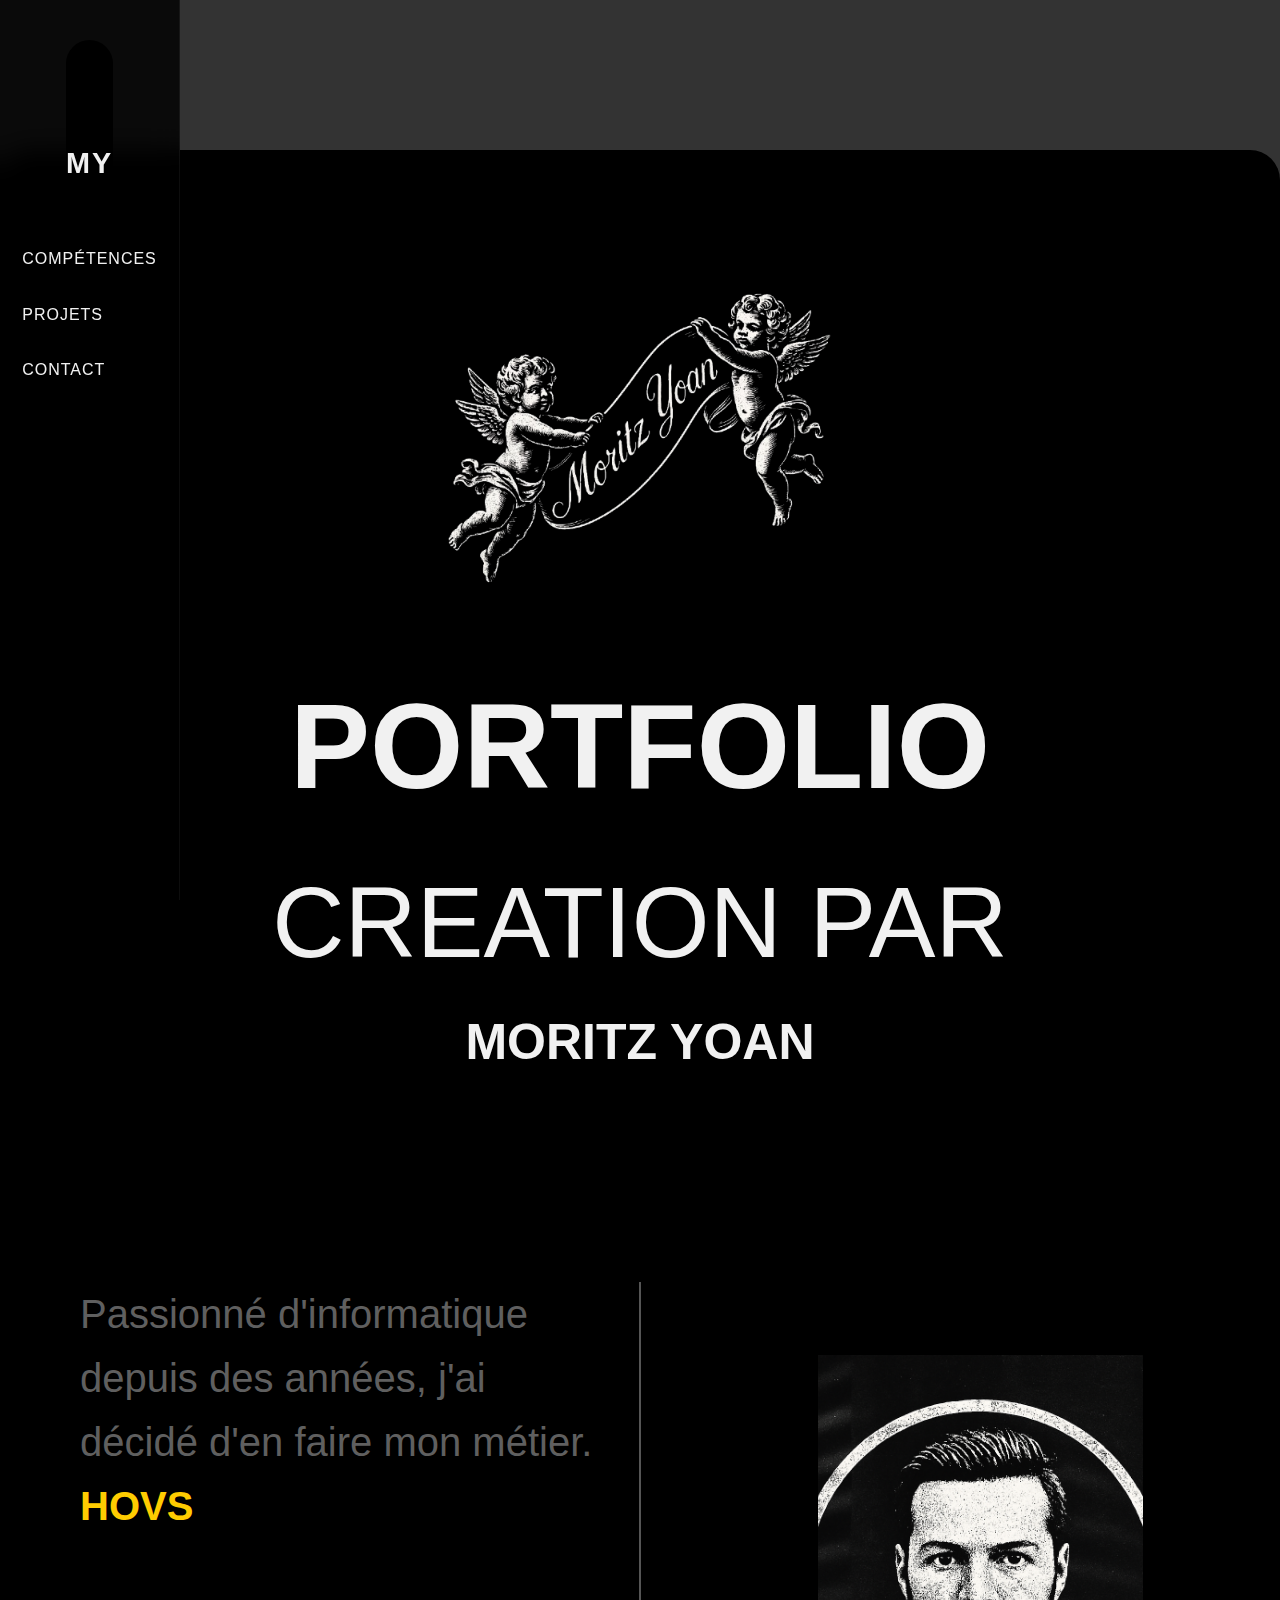
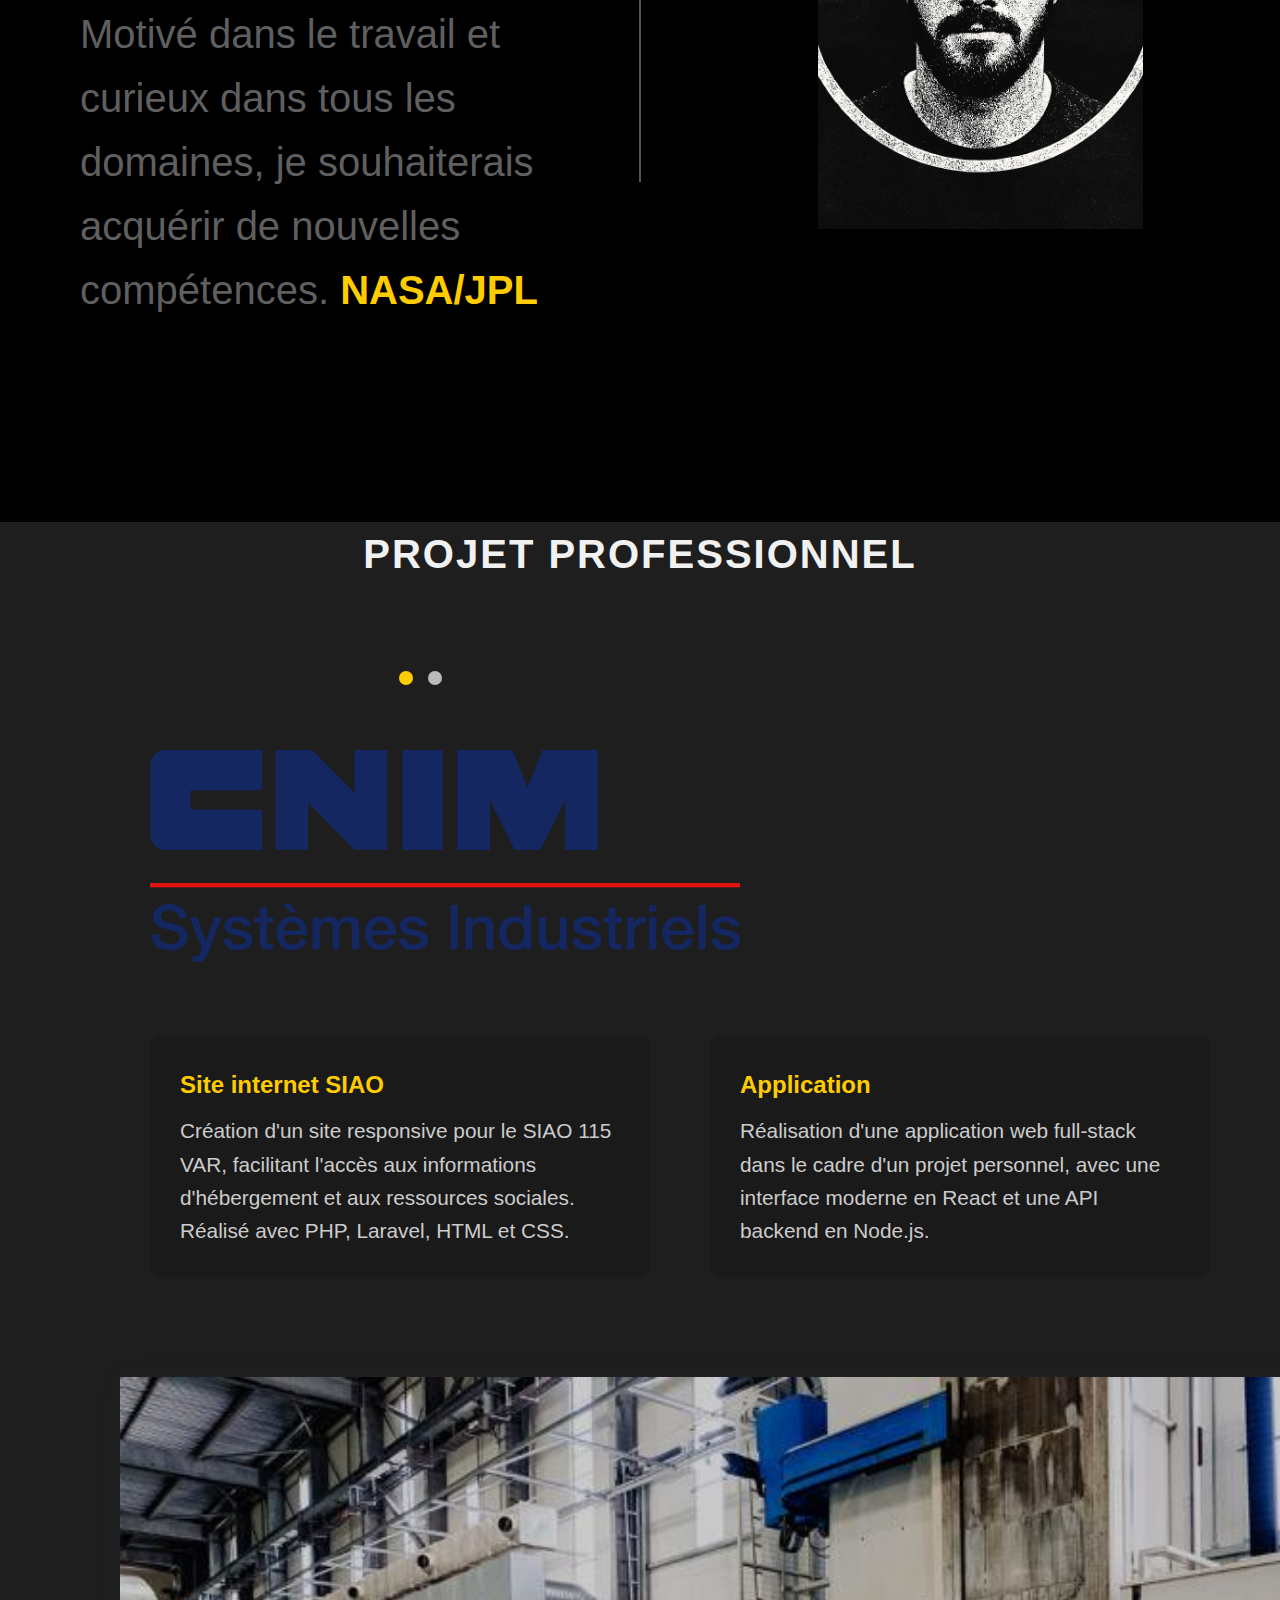
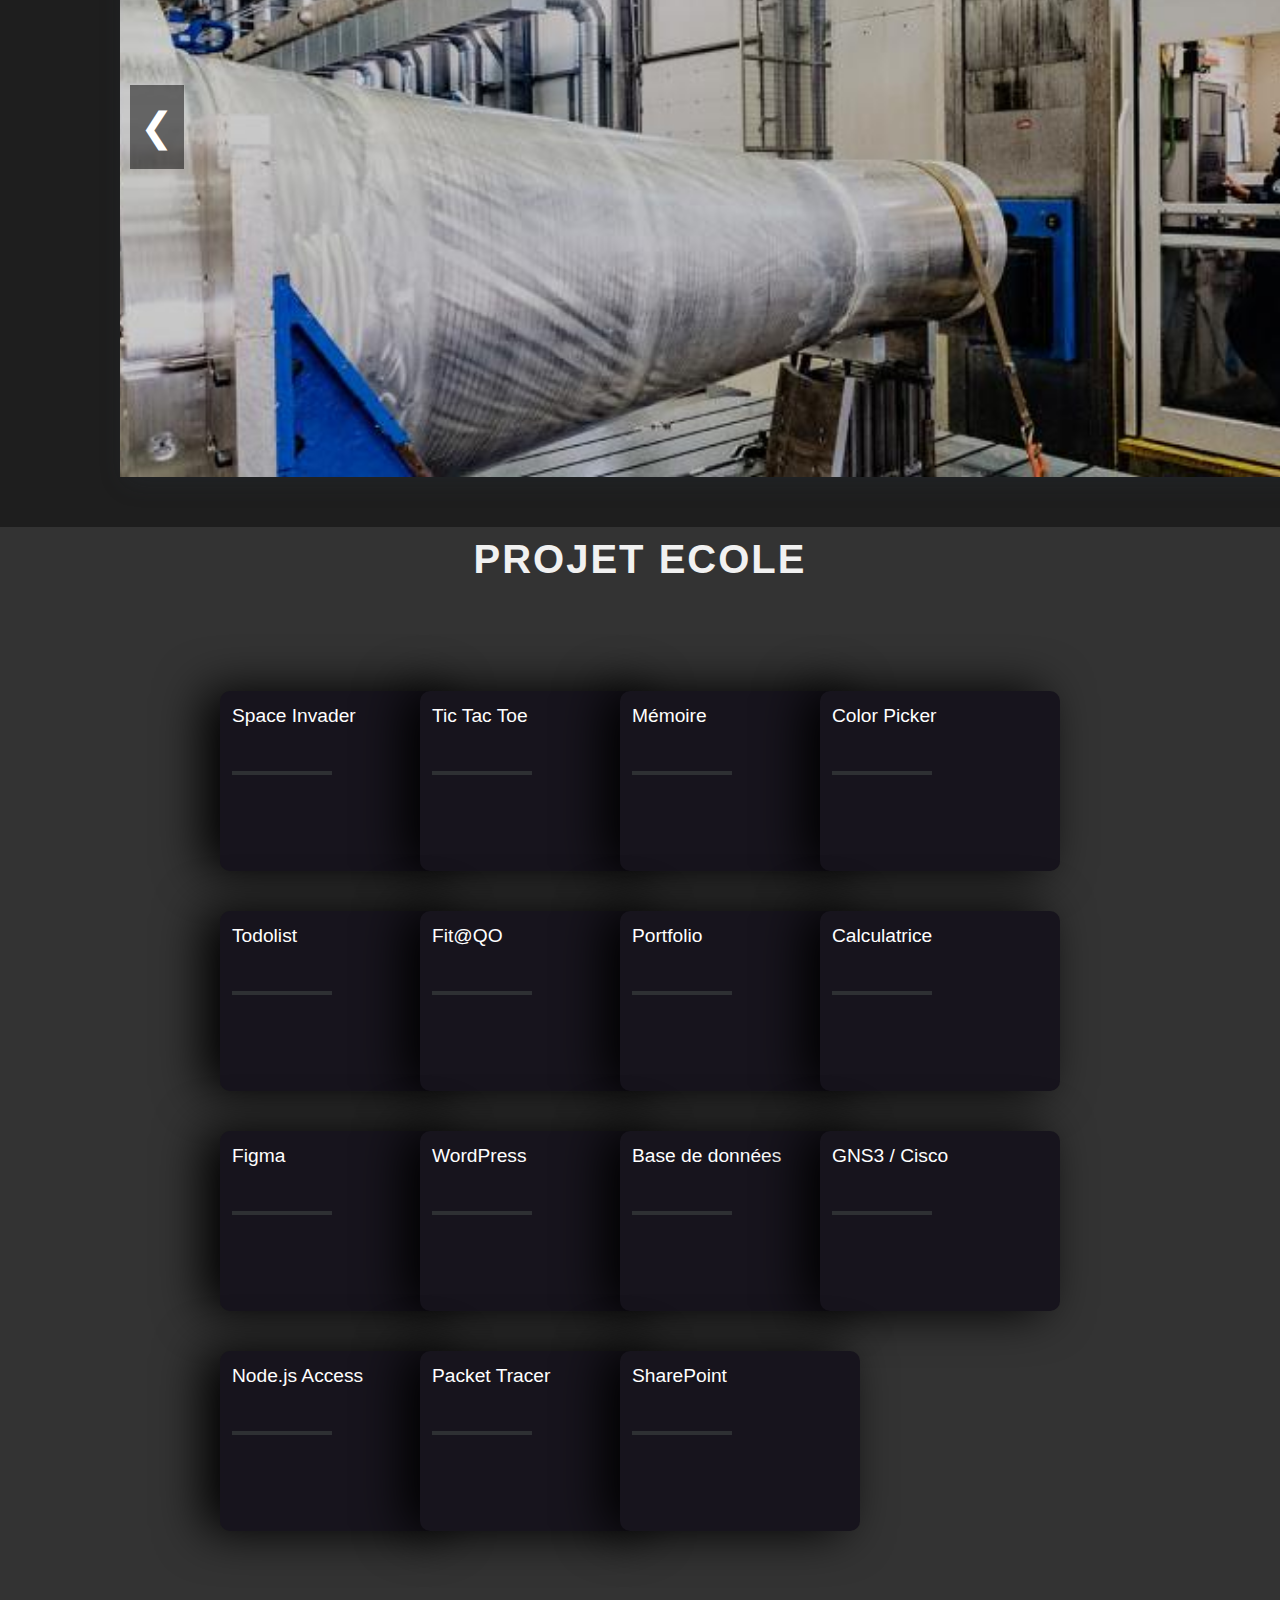
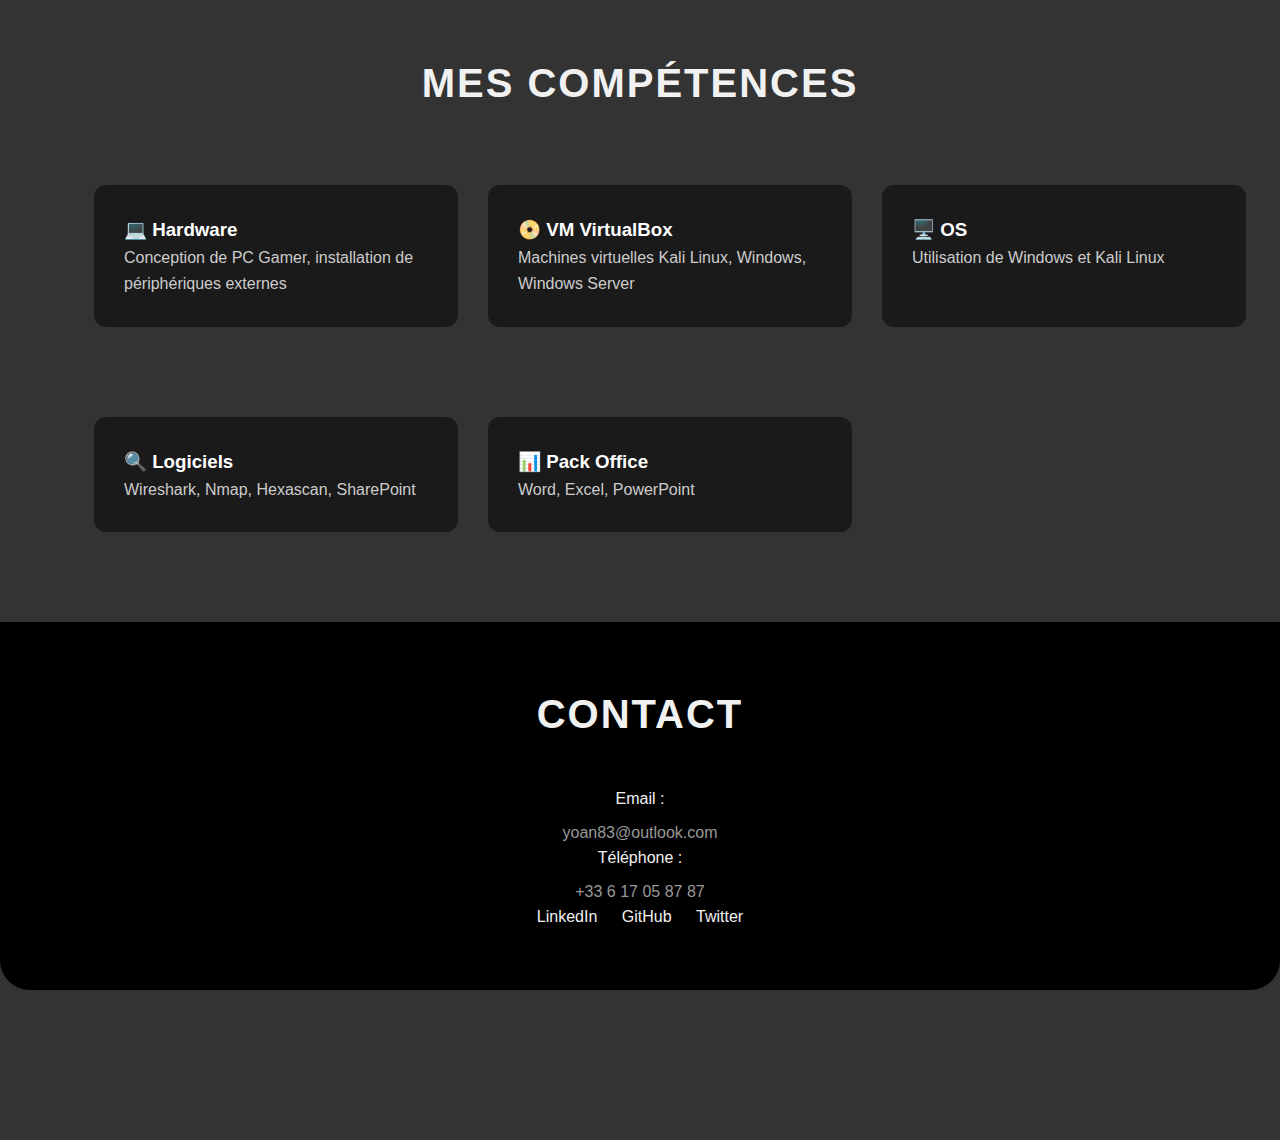
==== commit 551a1ac5: "maj" ====
--- a/index.html
+++ b/index.html
@@ -5,10 +5,10 @@
         <meta name="viewport" content="width=device-width, initial-scale=1.0">
         <title>Logo Stylisé</title>
         <title>Portfolio MORITZ Yoan</title>
-        <link rel="stylesheet" href="style.css">
-        <link rel="stylesheet" href="/stylesheet.css">
-        <link rel="stylesheet" href="/Style/carousel.css">
-        <link rel="stylesheet" href="/Style/mes_projet_ecole.css">
+        <link rel="stylesheet" href="Style.css">
+        <link rel="stylesheet" href="stylesheet.css">
+        <link rel="stylesheet" href="Style/carousel.css">
+        <link rel="stylesheet" href="Style/mes_projet_ecole.css">
 
 </head>
 <body>
--- a/Style.css
+++ b/Style.css
@@ -0,0 +1,325 @@
+/* ========== RESET & GLOBAL ========== */
+* {
+  margin: 0;
+  padding: 0;
+  box-sizing: border-box;
+}
+
+body {
+  color: #f1f1f1;
+  background-color: #333333;
+  line-height: 1.6;
+  font-family: "MaisonNeue-Bold", sans-serif;
+}
+
+h2 {
+  font-size: 2.5rem;
+  margin-bottom: 40px;
+  text-align: center;
+  text-transform: uppercase;
+  letter-spacing: 2px;
+  color: #f1f1f1;
+}
+
+a {
+  color: #f1f1f1;
+  text-decoration: none;
+}
+
+/* ========== SECTION GÉNÉRALE ========== */
+
+.section_principal {
+  width: 100%;
+  max-width: 1600px;
+  margin: 150px auto;
+}
+
+
+@media screen and (max-width: 1439px) {
+  .section {
+    max-width: 100%;
+    margin: 100px 40px;
+    border-radius: 20px;
+  }
+}
+
+.logo {
+  background-color: black;
+  display: flex;
+  justify-content: center;
+  padding-top: 100px;
+  border-top-left-radius: 30px;
+  border-top-right-radius: 30px;
+}
+
+.logo img {
+  width : 400px;
+  height : 400px;
+}
+
+/* ========== NAVIGATION LATÉRALE ========== */
+
+.nav-column {
+  position: fixed;
+  top: 0;
+  left: 0;
+  height: 100vh;
+  width: 180px;
+  background: rgba(0, 0, 0, 0.8);
+  backdrop-filter: blur(12px);
+  border-right: 1px solid rgba(255,255,255,0.05);
+  padding: 40px 20px;
+  display: flex;
+  flex-direction: column;
+  align-items: center;
+  z-index: 999;
+}
+
+.nav-column .logo {
+  font-size: 1.8rem;
+  font-weight: bold;
+  color: #f1f1f1;
+  margin-bottom: 60px;
+  text-transform: uppercase;
+  letter-spacing: 2px;
+}
+
+.nav-column .nav-links {
+  display: flex;
+  flex-direction: column;
+  gap: 30px;
+}
+
+.nav-column .nav-links a {
+  font-size: 1rem;
+  letter-spacing: 1px;
+  text-transform: uppercase;
+  transition: color 0.3s;
+}
+
+.nav-column .nav-links a:hover {
+  color: #ffcc00;
+}
+
+/* ========== SECTION HERO INTRO ========== */
+
+.hero-section {
+  height: 100vh;
+  display: flex;
+  align-items: center;
+  justify-content: center;
+  text-align: center;
+}
+
+.hero-content h1 {
+  font-size: 4rem;
+  font-weight: 600;
+}
+
+#presentation_1, #presentation_2 {
+  font-size: 40px;
+  color: rgb(95, 95, 95);
+}
+
+#titre {
+  font-size: 120px;
+  font-family: "MaisonNeue-Bold", sans-serif;
+}
+
+#sous_titre {
+  font-size: 100px;
+  font-family: "MaisonNeue-Book", sans-serif;
+  font-weight: 400;
+}
+
+#nom {
+    font-optical-sizing: auto;
+    font-weight: weight;
+    font-size: 50px;
+}
+
+/* ========== GRILLE RESPONSIVE ========== */
+.grid {
+  display: grid;
+  grid-template-columns: repeat(auto-fit, minmax(280px, 1fr));
+  gap: 30px;
+}
+
+.grid-item {
+  background-color: #1a1a1a;
+  padding: 30px;
+  border-radius: 10px;
+  transition: transform 0.3s ease, box-shadow 0.3s ease;
+  color: #fff;
+}
+
+.grid-item:hover {
+  transform: translateY(-6px);
+  box-shadow: 0 10px 20px rgba(0,0,0,0.4);
+}
+
+.grid-item p {
+  font-size: 1rem;
+  color: #ccc;
+}
+
+/* ========== SECTIONS SPÉCIALES ========== */
+
+.section_titre {
+  background-color: black;
+  text-align: center;
+  font-size: 100px;
+}
+
+/* ========== SECTION PRÉSENTATION (3 COLONNES) ========== */
+.section_presentation {
+  background-color: black;
+  display: flex;
+  justify-content: center;
+  align-items: center;
+  padding: 200px 40px;
+  color: #fff;
+  gap: 40px;
+  min-height: 500px;
+}
+
+.column-1, .column-3 {
+  flex: 1;
+  min-width: 0;
+  padding-left: 40px ;
+}
+
+.column-2 {
+  width: 2px;
+  background-color: #555;
+  height: 100%;
+  align-self: stretch;
+  min-height: 500px;
+}
+
+/* ========== PROFIL (NOM + IMAGE) ========== */
+.profile-box {
+  display: flex;
+  flex-direction: column;
+  align-items: center;
+  text-align: center;
+}
+
+.profile-pic {
+  width: 325px;
+  height: 474px;
+  object-fit: cover;
+  margin-bottom: 20px;
+}
+
+.profile-box h3 {
+  font-size: 1.5rem;
+  font-weight: 600;
+  letter-spacing: 1px;
+  color: #fff;
+}
+
+/* ========== LIENS SPÉCIAUX DANS PRÉSENTATION ========== */
+.praxis-link,
+.nasa-link {
+  color: #fff;
+  text-decoration: underline;
+  font-weight: 500;
+  letter-spacing: 0.5px;
+}
+
+.font_pwklpjrm {
+  font-weight: 700;
+  color: #ffcc00;
+}
+
+/* ========== CARDS LIBRES ========== */
+.card {
+  background: #1a1a1a;
+  padding: 30px;
+  border-radius: 12px;
+  transition: transform 0.3s ease, box-shadow 0.3s ease;
+}
+
+.card:hover {
+  transform: translateY(-8px);
+  box-shadow: 0 8px 16px rgba(0,0,0,0.4);
+}
+
+/* ========== SECTION PROJETS EN FLEX ========== */
+.section_pro {
+  background-color: #1e1e1e;
+  display: flex;
+  flex-direction: column;
+  gap: 30px;
+  max-width: 100%;
+}
+
+.title_pro h2 {
+  text-align: center;
+}
+
+.section_projet_pro {
+  display: flex;
+  margin-top: -80px; /* Réduit l'espace en dessous */
+  padding-left: 120px;
+}
+
+.section_image {
+  margin-top: -10px;
+  padding-left: 120px;
+}
+
+.grid-item {
+  margin: 30px;
+  padding: 30px;
+  border-radius: 12px;
+  width: 100%;
+  max-width: 500px;
+  transition: transform 0.3s ease, box-shadow 0.3s ease;
+}
+
+.section_projet_pro .grid-item:hover {
+  transform: translateY(-6px);
+  box-shadow: 0 10px 20px rgba(0,0,0,0.4);
+}
+
+.section_projet_pro h3 {
+  font-size: 1.5rem;
+  margin-bottom: 10px;
+  color: #ffcc00;
+}
+
+.section_projet_pro p {
+  font-size: 1.3rem;
+  color: #ccc;
+}
+
+/* ========== FOOTER ========== */
+.footer {
+  text-align: center;
+  padding: 60px 20px;
+  background-color: black;
+  border-bottom-left-radius: 30px;
+  border-bottom-right-radius: 30px;
+}
+
+.footer a {
+  color: #999;
+  display: block;
+  margin-top: 8px;
+}
+
+.socials a {
+  display: inline-block;
+  margin: 0 10px;
+  color: #f1f1f1;
+}
+
+/* ========== CONTAINER ========== */
+.section_mes_projet, .competences {
+  width: 90%;
+  max-width: 1200px;
+  margin: 0 auto;
+  padding: 60px 0;
+}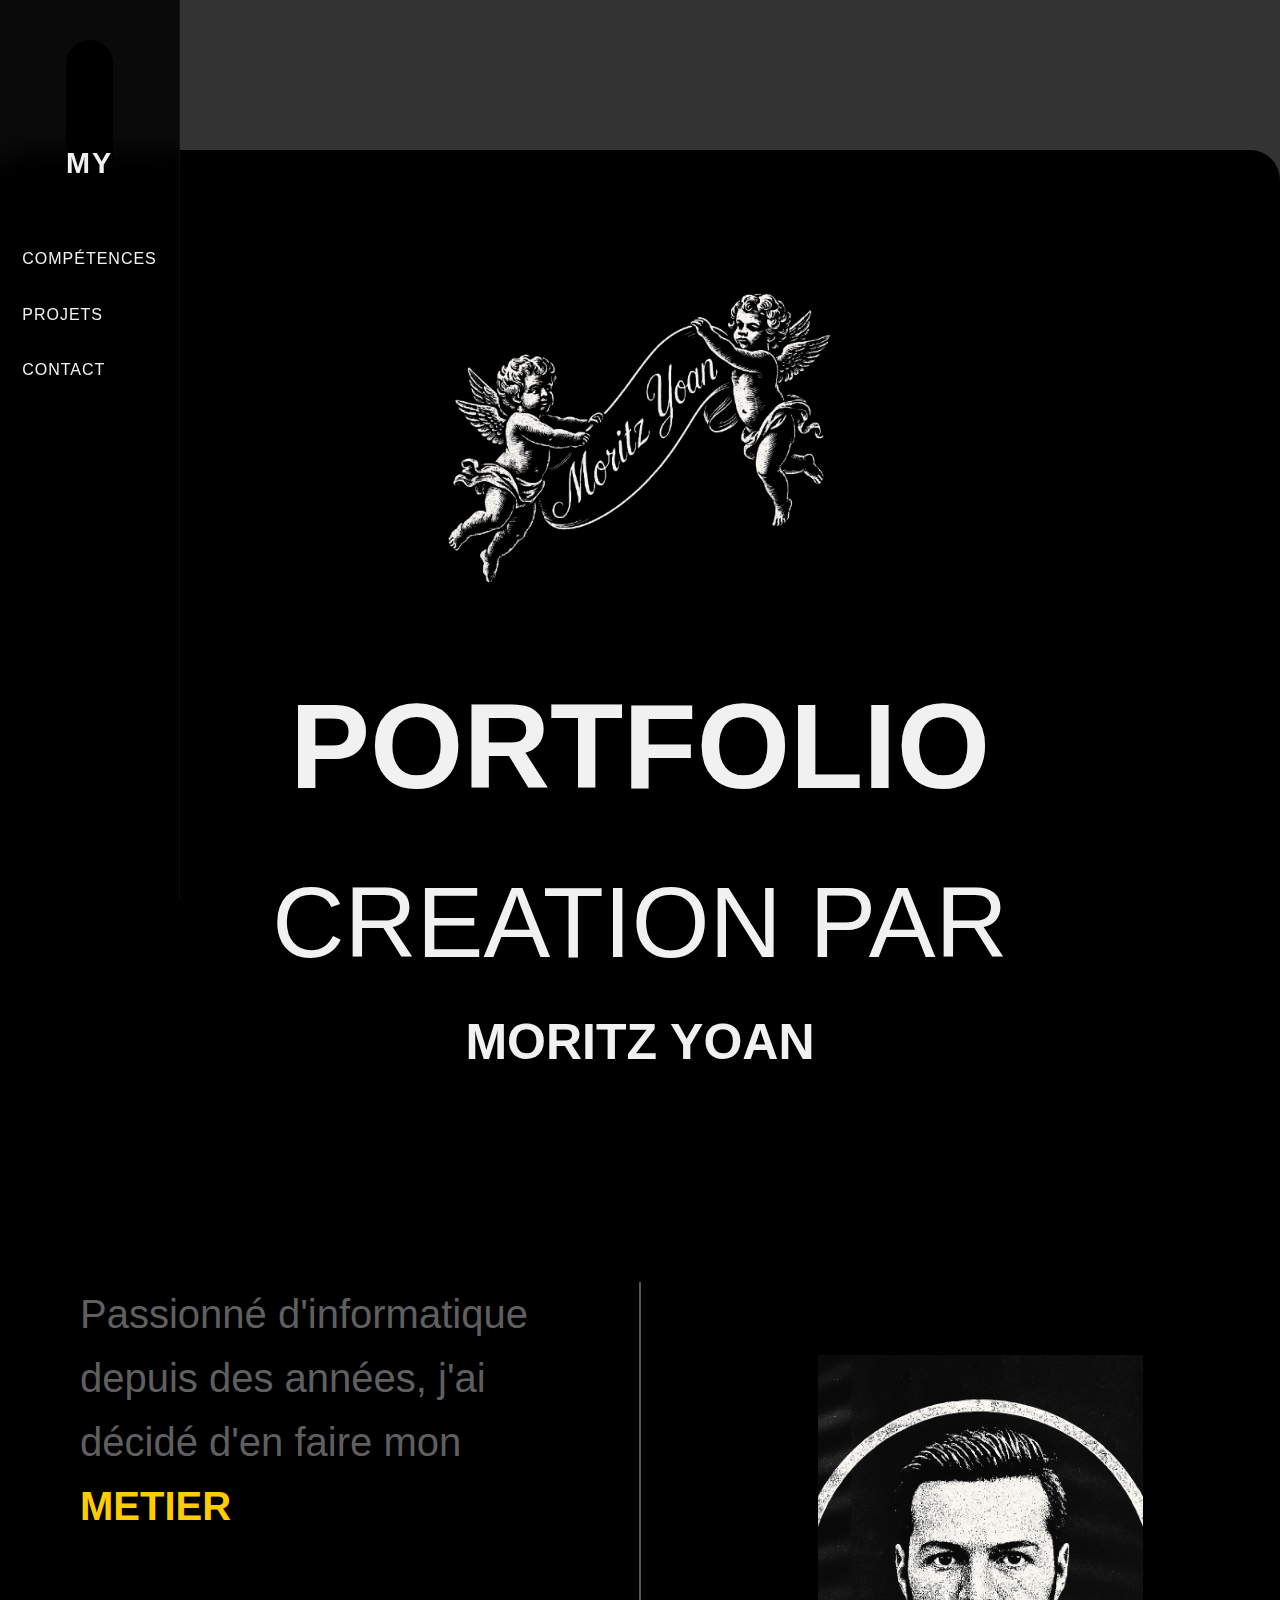
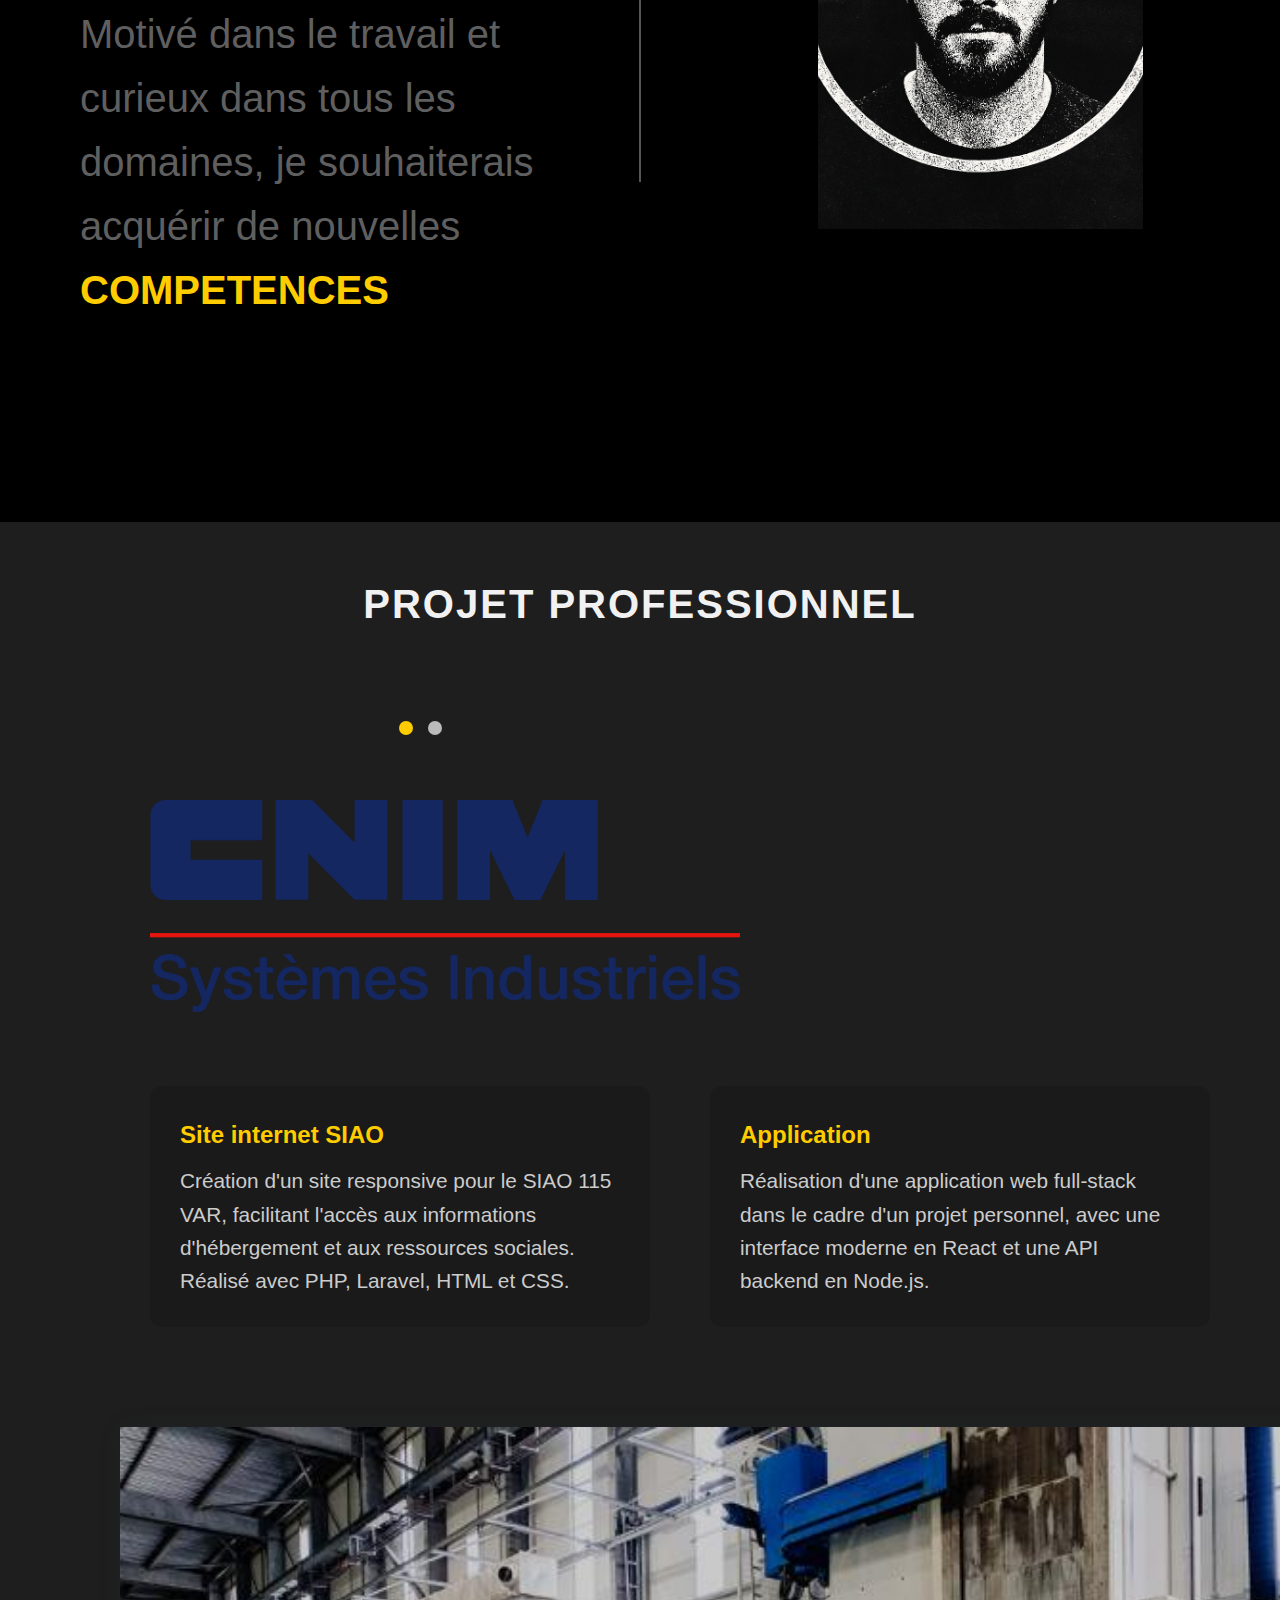
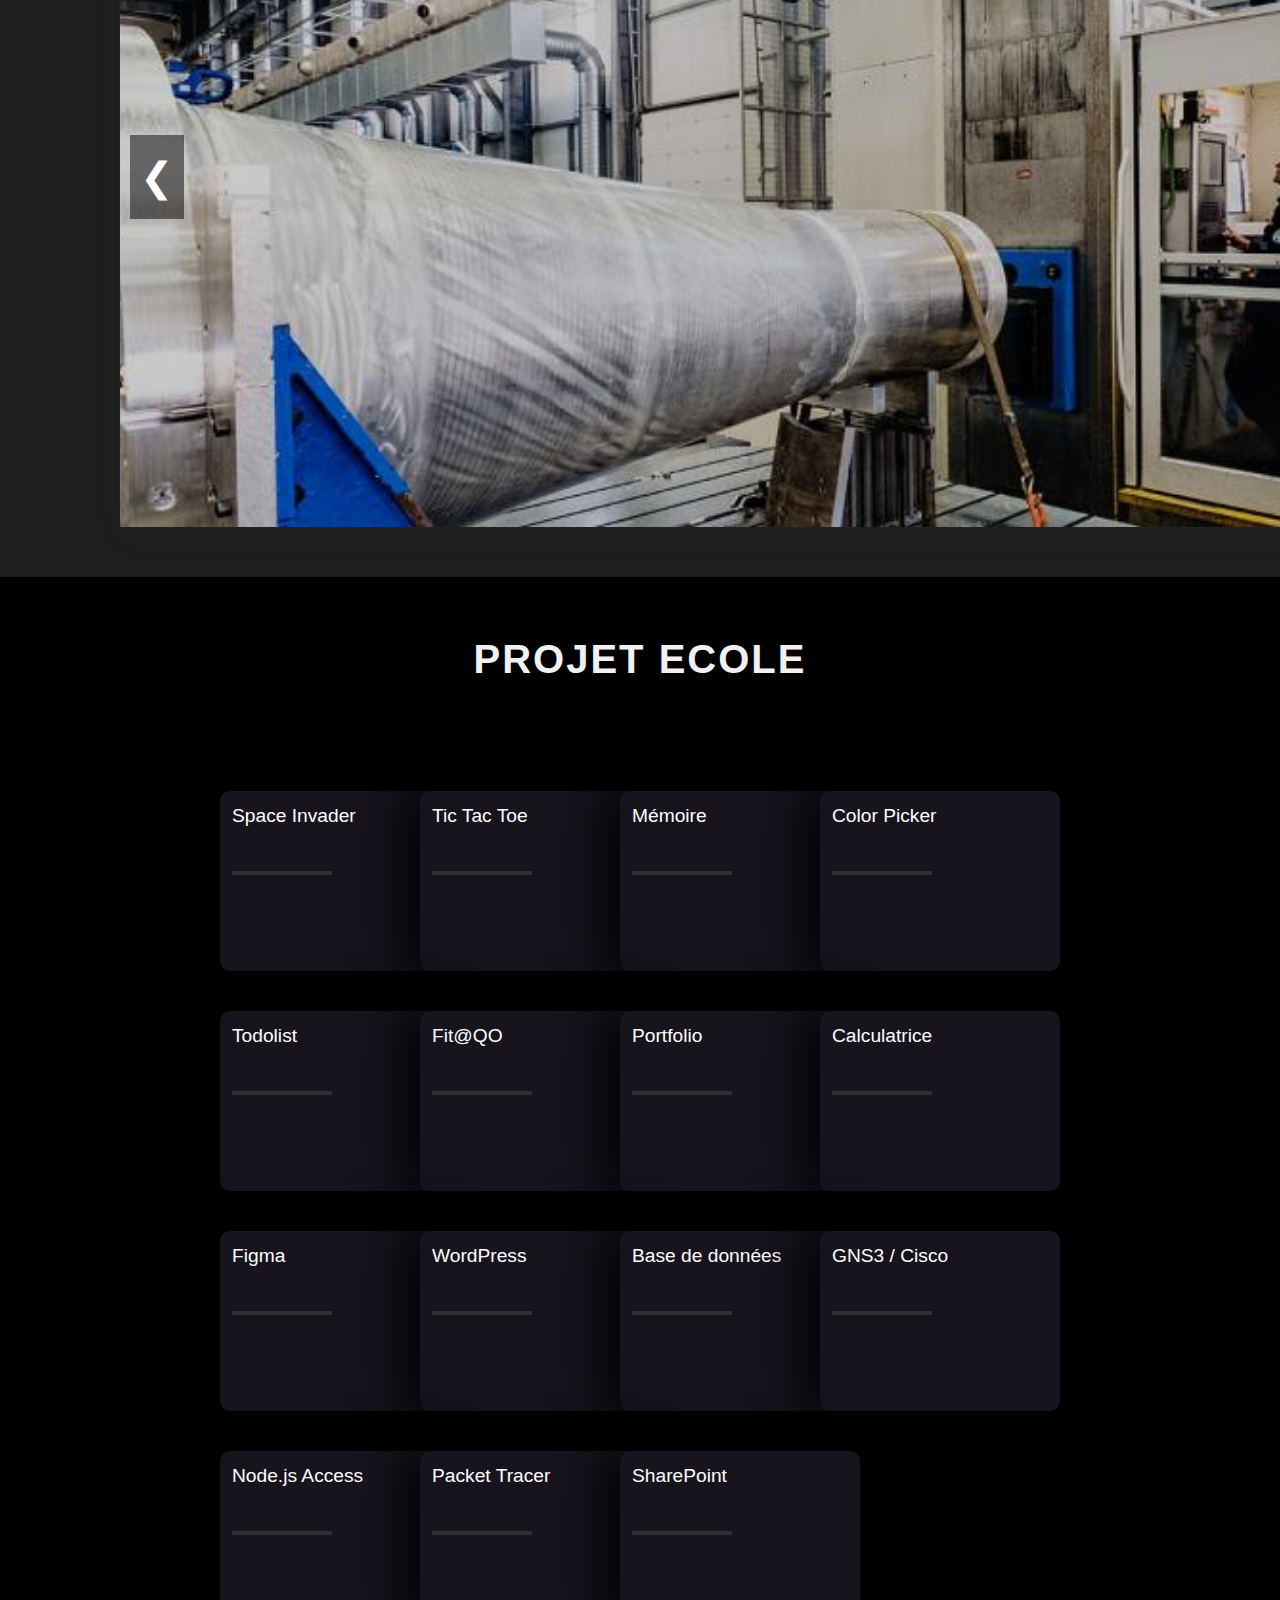
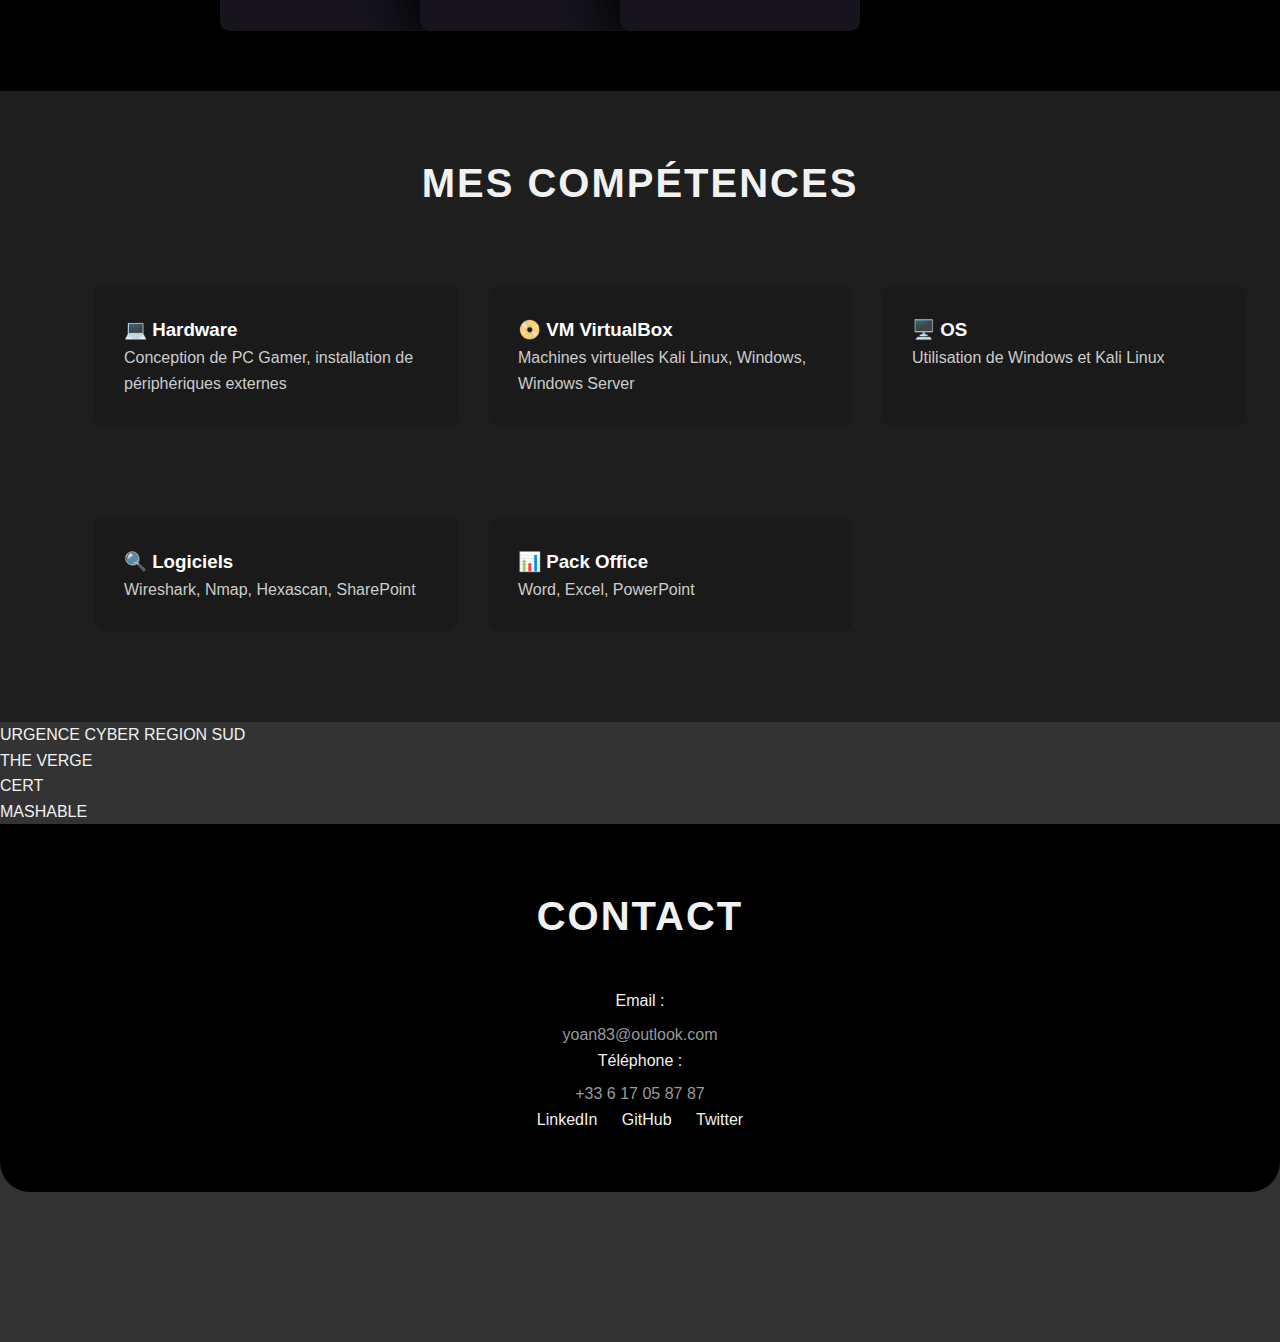
==== commit 2ab3ee83: "MAJ" ====
--- a/index.html
+++ b/index.html
@@ -16,6 +16,7 @@
         <div class="section_principal">
             
             <!-- SIDEBAR NAVIGATION -->
+
             <aside class="nav-column">
                 <div class="logo">MY</div>
                 <nav class="nav-links">
@@ -26,7 +27,7 @@
             </aside>
             
             <section class="logo">
-                <img src="/Image/Logo1.png">
+                <img src="Image/Logo1.png">
             </section>
             
             <!-- TITRE -->
@@ -43,18 +44,18 @@
             <section class="section_presentation">
                 <div class="column-1">
                     <p id="presentation_1">
-                        Passionné d'informatique depuis des années, j'ai décidé d'en faire mon métier. 
-                        <span class="font_pwklpjrm">HOVS</span>
+                        Passionné d'informatique depuis des années, j'ai décidé d'en faire mon 
+                        <span class="font_pwklpjrm">METIER</span>
                     </p>
                     <p id="presentation_2">
-                        <br>Motivé dans le travail et curieux dans tous les domaines, je souhaiterais acquérir de nouvelles compétences.                    
-                        <span class="font_pwklpjrm">NASA/JPL</span>
+                        <br>Motivé dans le travail et curieux dans tous les domaines, je souhaiterais acquérir de nouvelles                    
+                        <span class="font_pwklpjrm">COMPETENCES</span>
                     </p>
                 </div>
                 <div class="column-2"></div>
                 <div class="column-3">
                     <div class="profile-box">
-                        <img src="/Image/profil.png" alt="Photo de Moritz Yoan" class="profile-pic" />
+                        <img src="Image/profil.png" alt="Photo de Moritz Yoan" class="profile-pic" />
                     </div>
                 </div>
             </section>
@@ -72,8 +73,8 @@
                         <input type="radio" name="carousel" id="slide2">
                     
                         <div class="carousel-container">
-                            <label for="slide1" class="carousel-item"><img src="/Image/CSI.png" alt="CSI Atelier 1"></label>
-                            <label for="slide2" class="carousel-item"><img src="/Image/logo_SIAO.png" alt="CSI Atelier 2"></label>
+                            <label for="slide1" class="carousel-item"><img src="Image/CSI.png" alt="CSI Atelier 1"></label>
+                            <label for="slide2" class="carousel-item"><img src="Image/logo_SIAO.png" alt="CSI Atelier 2"></label>
                         </div>
                     
                         <div class="carousel-indicators">
@@ -101,21 +102,22 @@
                       
                           <div class="slider-container">
                             <div class="slider-carousel" id="manualCarousel">
-                              <div class="slider-slide"><img src="/Image/CSI_atelier.png" alt="Image 1"></div>
-                              <div class="slider-slide"><img src="/Image/CSI_atelier2.png" alt="Image 2"></div>
+                              <div class="slider-slide"><img src="Image/CSI_atelier.png" alt="Image 1"></div>
+                              <div class="slider-slide"><img src="Image/CSI_atelier2.png" alt="Image 2"></div>
                             </div>
                           </div>
                       
                           <div class="arrow right" id="nextSlide">&#10095;</div>
                         </div>
-                      </section>
-                        
+                      </section>    
                 </section>
                 
                 <!-- SCOOL -->
 
-                <h2>Projet Ecole</h2>
                 <section class="section_scool">
+                    <div class="title_scool">
+                        <h2>Projet Ecole</h2>
+                    </div>
                     <div class="card-carousel">
                         <div class="card-row">
                             <div class="card"><h3 class="title">Space Invader</h3><div class="bar"><div class="emptybar"></div><div class="filledbar"></div></div><div class="circle"><svg width="60" height="60"><circle class="stroke" cx="60" cy="60" r="20" /></svg></div></div>
@@ -179,8 +181,18 @@
             <!-- VEILLE -->
 
             <section class="veille">
-
-            
+                <div class="veille_1">
+                    <a href="https://urgencecyber-regionsud.fr/">URGENCE CYBER REGION SUD</a>       
+                </div>
+                <div class="veille_2">
+                    <a href="https://www.theverge.com/">THE VERGE</a>
+                </div>
+                <div class="veille_3">
+                    <a href="https://www.cert.ssi.gouv.fr/">CERT</a>
+                </div>
+                <div class="veille_4">
+                    <a href="https://mashable.com/tech">MASHABLE</a>
+                </div>
             </section>
     
             <!-- CONTACT -->
--- a/Style.css
+++ b/Style.css
@@ -257,6 +257,7 @@
 
 .title_pro h2 {
   text-align: center;
+  margin-top: 50px;
 }
 
 .section_projet_pro {
@@ -295,6 +296,25 @@
   color: #ccc;
 }
 
+
+/* ========== SCOOL ========== */
+
+.section_scool {
+  display: flex;
+  flex-direction: column;
+  background-color: black;
+}
+
+.title_scool {
+  margin-top: 50px;
+}
+
+/* ========== COMPETENCES ========== */
+
+.section_competence {
+  background-color: #1e1e1e;
+}
+
 /* ========== FOOTER ========== */
 .footer {
   text-align: center;
